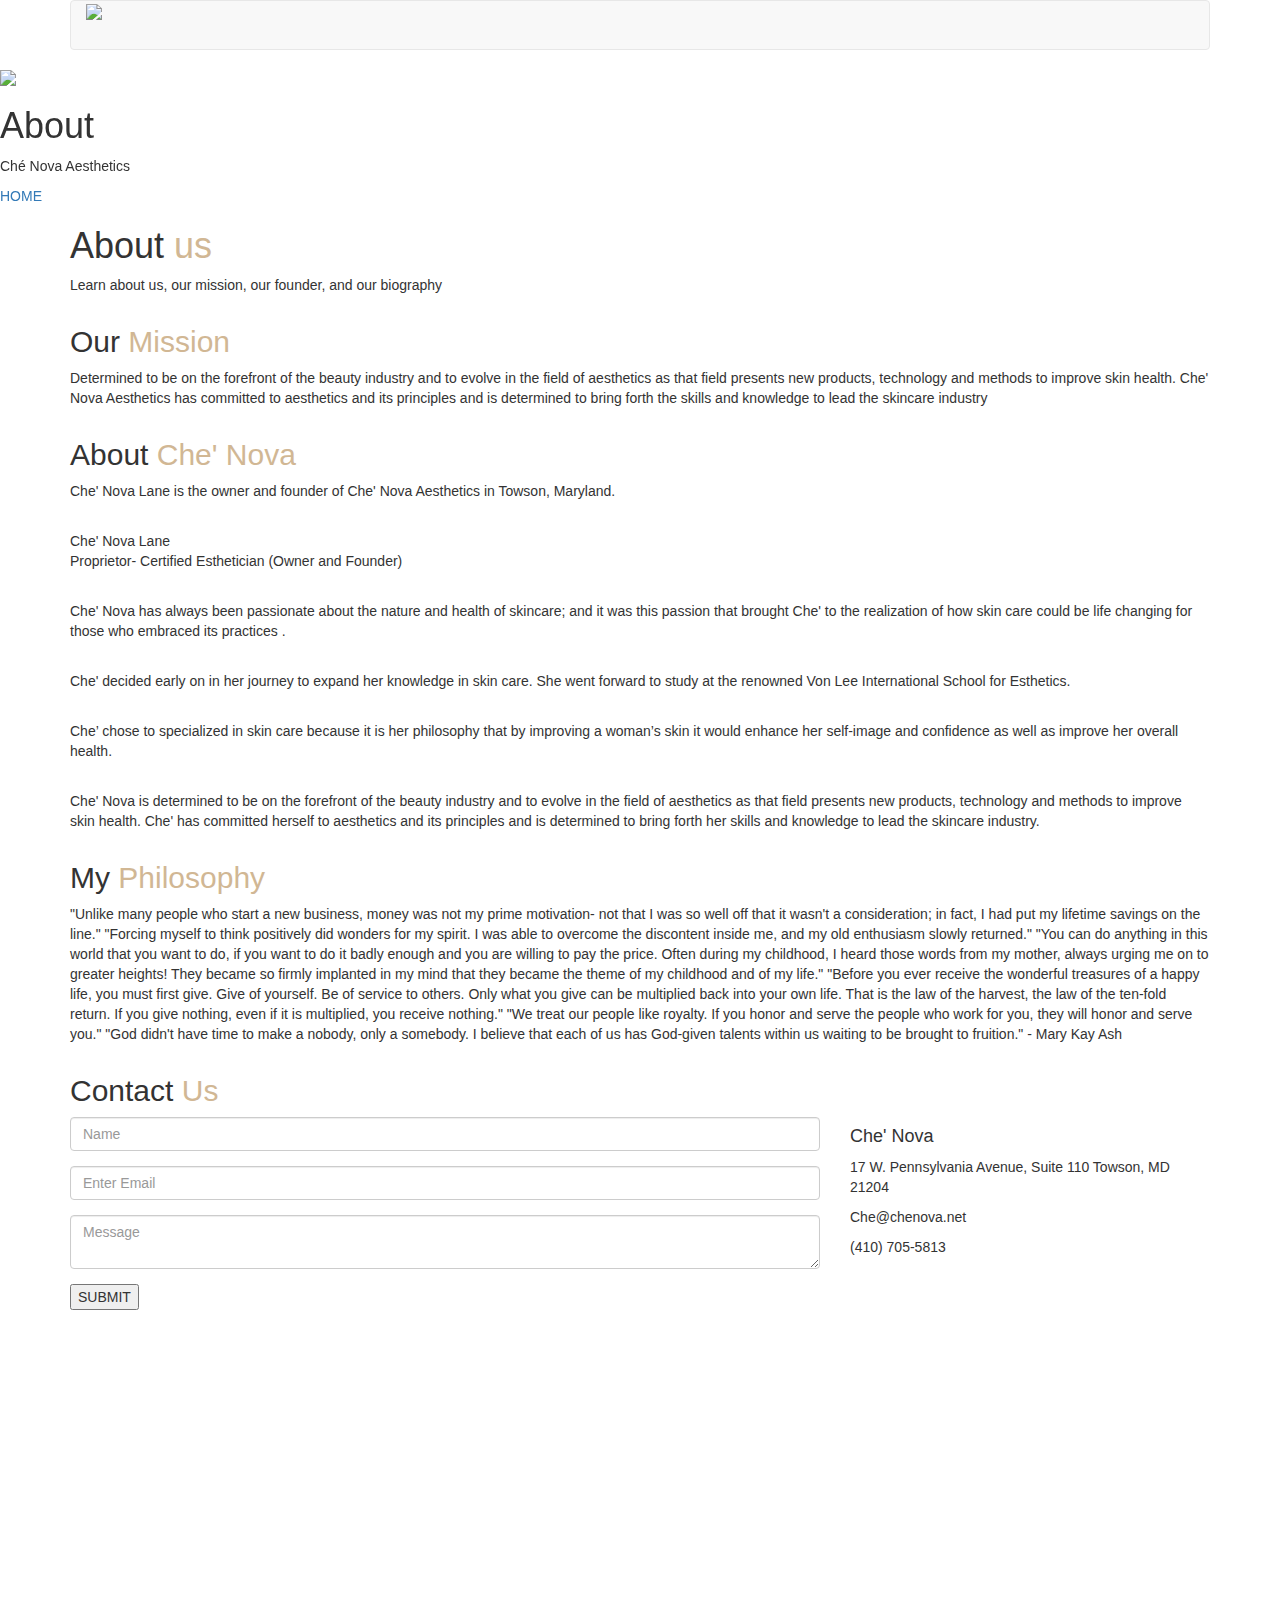
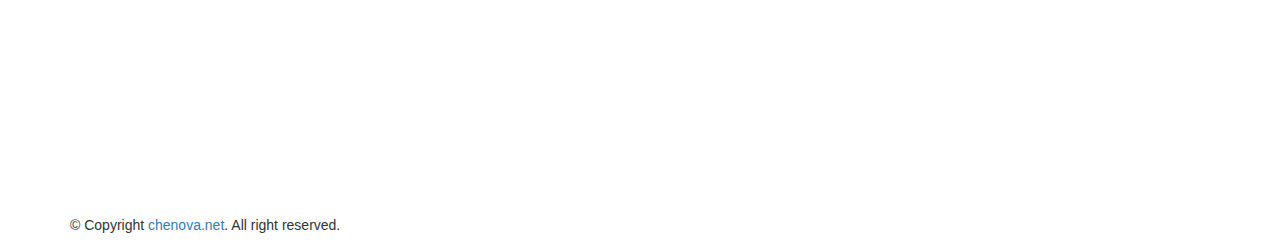
==== about.html @ 131f964d "Create about.html" ====
<!DOCTYPE html>
<html lang="en">

<head>
	<meta charset="utf-8">
	<meta http-equiv="X-UA-Compatible" content="IE=edge">
	<meta name="viewport" content="width=device-width, initial-scale=1">
	<!-- The above 3 meta tags *must* come first in the head; any other head content must come *after* these tags -->
	<title>Che'Nova | About</title>
	<!-- Favicon -->
	<link href="https://fonts.googleapis.com/css2?family=PT+Sans+Narrow&display=swap" rel="stylesheet">
	<link href="https://fonts.googleapis.com/css2?family=Roboto:ital,wght@0,100;0,300;0,400;0,500;0,700;0,900;1,100;1,300;1,400;1,500;1,700;1,900&display=swap" rel="stylesheet">
	<link rel="shortcut icon" type="image/icon" href="assets/imges/favicon.ico" />
	<link href="https://fonts.googleapis.com/icon?family=Material+Icons" rel="stylesheet">
	<!-- Font Awesome -->
	<link href="https://maxcdn.bootstrapcdn.com/font-awesome/4.6.3/css/font-awesome.min.css" rel="stylesheet">
	<!-- Line icon -->
	<link rel="stylesheet"
		href="https://cdnjs.cloudflare.com/ajax/libs/simple-line-icons/2.4.1/css/simple-line-icons.css">
	<!-- Bootstrap -->
	<link href="assets/css/bootstrap.min.css" rel="stylesheet">
	<!-- Slick slider -->
	<link href="assets/css/slick.css" rel="stylesheet">
	<!-- Gallery Lightbox -->
	<link href="assets/css/magnific-popup.css" rel="stylesheet">
	<!-- Theme color -->
	<link id="switcher" href="assets/css/theme-color/default-theme.css" rel="stylesheet">

	<!-- Main Style -->
	<link href="style.css" rel="stylesheet">

	<!-- Fonts -->

	<!-- Open Sans for body font -->
	<link href="https://fonts.googleapis.com/css?family=Open+Sans:300,400,400i,600,700,800" rel="stylesheet">
	<!-- Montserrat for Title -->
	<link href="https://fonts.googleapis.com/css?family=Montserrat" rel="stylesheet">



	<!-- HTML5 shim and Respond.js for IE8 support of HTML5 elements and media queries -->
	<!-- WARNING: Respond.js doesn't work if you view the page via file:// -->
	<!--[if lt IE 9]>
      <script src="https://oss.maxcdn.com/html5shiv/3.7.2/html5shiv.min.js"></script>
      <script src="https://oss.maxcdn.com/respond/1.4.2/respond.min.js"></script>
    <![endif]-->
</head>

<body>

	<!-- Start Header -->
	<header id="mu-header" class="" role="banner">
		<div class="container">
			<nav class="navbar navbar-default mu-navbar">
				<div class="container-fluid">
					<!-- Brand and toggle get grouped for better mobile display -->
					<div class="navbar-header">
						

						<!-- Text Logo -->
						<!--a class="navbar-brand" href="#">Che' Nova</a-->

						<!-- Image Logo -->
						<ahref="#"><img class=" myLogo" src="assets/images/logo1024.png" ></a>


					</div>

					<!-- Collect the nav links, forms, and other content for toggling -->
					
				</div><!-- /.container-fluid -->
			</nav>
		</div>
	</header>
	<!-- End Header -->

	<!-- Start Featured Slider -->

	<section id="mu-featured-slider">
		<div class="row">
			<div class="col-md-12">
				<div class="mu-featured-slide">

					<!-- Start Single slide -->
					<div class="mu-featured-slider-single">
						<img src="assets/images/skin1.jpg" width="100%">
						<div class="mu-featured-slider-content">
							<h1>About</h1>
							<p>Ché Nova Aesthetics</p>
							<a href="index.html" class="mu-primary-btn">HOME</a>
						</div>
					</div>
					<!-- End Single slide -->
					<!-- End Single slide -->

				</div>
			</div>
		</div>
	</section>

	<!-- Start Featured Slider -->

	<!-- Start main content -->

	<main role="main">

		<!-- Start About -->
		<section id="mu-about">
			<div class="container">
				<div class="row">
					<div class="col-md-12">
						<div class="mu-about-area">

							<div class="mu-about-header">
								<h1 class="mu-heading-title">About <span class="mybaby">us</span></h1>
								<span class="mu-header-dot"></span>
								<p>Learn about us, our mission, our founder, and our biography</p>
							</div>

							<!-- Start About Us Content -->
							<div class="mu-about-content">
								<div class="row">


								</div>
							</div>
							<!-- End About Us Content -->

						</div>
					</div>
				</div>
			</div>
		</section>
		<!-- End About -->

		<!-- Start Counter -->
		<section id="mu-counter" style=" background-image: url('assets/images/skin5.jpg');">
			<div id="mission" class="container">
				<div class="row">
					<div class="col-md-12">
						<div class="mu-counter-area">
							<h2 class="mu-heading-title">Our <span class="mybaby">Mission</span> </h2>
							<p style="text-align: left;" class="mission">Determined to be on the forefront of the beauty industry and to
								evolve in the field of aesthetics as that field presents new products,
								technology and methods to improve skin health. Che' Nova Aesthetics has committed to
								aesthetics and its principles and is determined to bring forth the skills and
								knowledge to lead the skincare industry</p>


							<div class="mu-counter-block">

							</div>


						</div>
					</div>
				</div>
			</div>
		</section>
		<!-- End Counter -->

		<!-- Start Service -->
		<section id="mu-service">
			<div class="container">
				<div class="row">
					<div class="col-md-12">
						<div class="mu-service-area">

							<div class="mu-service-header">
								<h2 class="mu-heading-title">About  <span class="mybaby"> Che' Nova</span></h2>
								<span class="mu-header-dot"></span>
								<p class="boldmeup vanish">Che' Nova Lane is the owner and founder of Che' Nova
									Aesthetics in Towson, Maryland.
									<br class="appear">
								</p>

								<div class="mycolumwrap">
									<div class="leftclum  my_colum">
										<img src="assets/images/chee.jpg" alt="" height="500px">
										<br>
										<p> <span class="boldmeup center ">Che' Nova Lane</span> <br> Proprietor-
											Certified Esthetician
											<span class="appear">(Owner and Founder)</span> </p>

									</div>

									<div class="rightclum  my_colum">
										<br class="appear">
										<p> Che' Nova has always been passionate about the nature and health of
											skincare;
											and it was this passion that brought Che' to the realization of how skin
											care
											could be life changing for those who embraced its practices . </p>
										<br>
										<p>Che' decided early on in her journey to expand her knowledge in skin care.
											She went forward to study at the renowned Von Lee International School for
											Esthetics. </p>
										<br>
										<p> Che’ chose to specialized in skin care because it is her philosophy that by
											improving a woman’s skin it would enhance her self-image and confidence as
											well as improve her overall health.</p>
										<br>
										<p class="vanish"> <span class="boldmeup">Che' Nova</span> is determined to be
											on the forefront of the beauty industry and to
											evolve in the field of aesthetics as that field presents new products,
											technology and methods to improve skin health. Che' has committed herself to
											aesthetics and its principles and is determined to bring forth her skills
											and
											knowledge to lead the skincare industry.</p>


									</div>





								</div>

								<div class="last">


								</div>
							</div>


						</div>
					</div>
					<!-- End Service Content -->

				</div>
			</div>
			</div>
			</div>
		</section>
		<!-- End Service -->





				<!-- Start Counter -->
				<section id="mu-counter">
					<div id="Philosophy" class="container">
						<div class="row">
							<div class="col-md-12">
								<div class="mu-counter-area">
									<h2 class="mu-heading-title">My <span class="mybaby">Philosophy</span> </h2>
									<p class="mission">"Unlike many people who start a new business, money was not my prime motivation- not that I was so well off that it wasn't a consideration; in fact, I had put my lifetime savings on the line." 

										"Forcing myself to think positively did wonders for my spirit. I was able to overcome the discontent inside me, and my old enthusiasm slowly returned." 
										
										"You can do anything in this world that you want to do, if you want to do it badly enough and you are willing to pay the price. Often during my childhood, I heard those words from my mother, always urging me on to greater heights! They became so firmly implanted in my mind that they became the theme of my childhood and of my life." 
										
										"Before you ever receive the wonderful treasures of a happy life, you must first give. Give of yourself. Be of service to others. Only what you give can be multiplied back into your own life. That is the law of the harvest, the law of the ten-fold return. If you give nothing, even if it is multiplied, you receive nothing." 
										
										"We treat our people like royalty. If you honor and serve the people who work for you, they will honor and serve you." 
										
										"God didn't have time to make a nobody, only a somebody. I believe that each of us has God-given talents within us waiting to be brought to fruition." 
										
															- Mary Kay Ash
										
										</p>
		
		
									<div class="mu-counter-block">
		
									</div>
		
		
								</div>
							</div>
						</div>
					</div>
				</section>
				<!-- End Counter -->



		


		<section id="mu-contact">
			<div class="container">
				<div class="row">
					<div class="col-md-12">
						<div class="mu-contact-area">

							<div class="mu-contact-header">
								<h2 class="mu-heading-title">Contact <span class="mybaby">Us</span></h2>
								<span class="mu-header-dot"></span>
								<!--p>Lorem Ipsum is simply dummy text of the printing and typesetting industry. Lorem Ipsum has been the industry's standard dummy text ever</p-->
							</div>

							<!-- Start Contact Content -->
							<div class="mu-contact-content">
								<div class="row">

									<div class="col-md-8">
										<div class="mu-contact-left">
											<div id="form-messages"></div>
											<form id="ajax-contact" method="post" action="mailer.php"
												class="mu-contact-form">
												<div class="form-group">
													<input type="text" class="form-control" placeholder="Name" id="name"
														name="name" required>
												</div>
												<div class="form-group">
													<input type="email" class="form-control" placeholder="Enter Email"
														id="email" name="email" required>
												</div>
												<div class="form-group">
													<textarea class="form-control" placeholder="Message" id="message"
														name="message" required></textarea>
												</div>
												<button type="submit"
													class="mu-send-msg-btn"><span>SUBMIT</span></button>
											</form>
										</div>
									</div>

									<div class="col-md-4">
										<div class="mu-contact-right">
											<h4>Che' Nova</h4>
											<!--p>Lorem ipsum dolor sit amet, consectetur adipisicing elit, sed do eiusmod
											tempor incididunt ut labore et dolore magna aliqua. Ut enim ad minim veniam.</p-->
											<address>
												<p><i class="icon-location-pin"></i>17 W. Pennsylvania Avenue, Suite 110 Towson, MD 21204</p>
												<p><i class="icon-envelope"></i>Che@chenova.net</p>
												<p><i class="icon-phone"></i>(410) 705-5813</p>
											</address>
											<div class="mu-social-media">
												<a href="https://www.facebook.com/chenovaaesthetics/"><i class="icon-social-facebook"></i></a>
													
													<a href="https://instagram.com/chenovaaesthetics"><i class="icon-social-instagram"></i></a>
													<!--a href="#"><i class="icon-social-linkedin"></i></a>
													<a href="#"><i class="icon-social-twitter"></i></a>
													<a href="#"><i class="icon-social-youtube"></i></a-->
											</div>
										</div>
									</div>

								</div>
							</div>
							<!-- End Contact Content -->

						</div>
					</div>
				</div>
			</div>
		</section>
		<!-- End Contact -->

		<!-- Start Google Map -->
		<section id="mu-google-map">
			<iframe
				src="https://www.google.com/maps/embed/v1/place?q=The+address+is+17+W.+Pennsylvania+Avenue,+Suite+110+Towson,+MD+21204&key=AIzaSyBFw0Qbyq9zTFTd-tUY6dZWTgaQzuU17R8"
				width="100%" height="500" frameborder="0" style="border:0" allowfullscreen></iframe>
		</section>
		<!-- End Google Map -->

	</main>

	<!-- End main content -->


	<!-- Start footer -->
	<footer id="mu-footer" role="contentinfo">
		<div class="container">
			<div class="mu-footer-area">
				<p>&copy; Copyright <a rel="nofollow" href="https://chenova.net/">chenova.net</a>. All right reserved.
				</p>
			</div>
		</div>

	</footer>
	<!-- End footer -->



	<!-- jQuery library -->
	<script src="https://ajax.googleapis.com/ajax/libs/jquery/1.11.3/jquery.min.js"></script>
	<!-- Include all compiled plugins (below), or include individual files as needed -->
	<!-- Bootstrap -->
	<script src="assets/js/bootstrap.min.js"></script>
	<!-- Slick slider -->
	<script type="text/javascript" src="assets/js/slick.min.js"></script>
	<!-- Counter js -->
	<script type="text/javascript" src="assets/js/counter.js"></script>
	<!-- Filterable Gallery js -->
	<script type="text/javascript" src="assets/js/jquery.filterizr.min.js"></script>
	<!-- Gallery Lightbox -->
	<script type="text/javascript" src="assets/js/jquery.magnific-popup.min.js"></script>
	<!-- Ajax contact form  -->
	<script type="text/javascript" src="assets/js/app.js"></script>


	<!-- Custom js -->
	<script type="text/javascript" src="assets/js/custom.js"></script>


</body>

</html>


<div class="mapouter">
	<div class="gmap_canvas"><iframe width="600" height="500" id="gmap_canvas"
			src="https://maps.google.com/maps?q=1322%20Goucher%20Boulevard%20%20Towson%20%2C%20MD%2021286&t=&z=13&ie=UTF8&iwloc=&output=embed"
---- assets/css/theme-color/default-theme.css ----
/*=======================================
Template Design By MarkUps	
Author URI : http://www.markups.io/
========================================*/

.mu-featured-slider-single::before,
#mu-counter:before,
.mu-filter-item-content,

.mu-simplefilter li.active,
.mu-team-content-single:hover {
	background: #d1b794;  /* fallback for old browsers */
	background: -webkit-linear-gradient(to right, #dd0000, #d1b794);  /* Chrome 10-25, Safari 5.1-6 */
	background: linear-gradient(to right, #d1b794, #d1b794); /* W3C, IE 10+/ Edge, Firefox 16+, Chrome 26+, Opera 12+, Safari 7+ */
}
/*
#b8e6c1
*/

.mu-heading-title>span,
.mu-simplefilter li:hover,
.mu-service-icon-box,
.mu-team-social-info a:hover,
.mu-team-social-info a:focus,
.mu-testimonial-slide .slick-dots li button::before,
.mu-testimonial-slide .slick-dots li.slick-active button::before,
.mu-footer-area a:hover,
.mu-footer-area a:focus {
	color: #d1b794;
}

.mu-send-msg-btn:hover,
.mu-send-msg-btn:focus,
.mu-about-icon-box,
.mu-social-media a:hover,
.mu-social-media a:focus {
	
	color: #d1b794;
}

.mu-testimonial-slide .slick-dots li button:hover,
.mu-testimonial-slide .slick-dots li button:focus,
.mu-testimonial-slide .slick-dots li.slick-active button {
	background-color: #d1b794;
}

.mu-contact-form .form-control:focus {
	border: 1px solid #d1b794;    
}
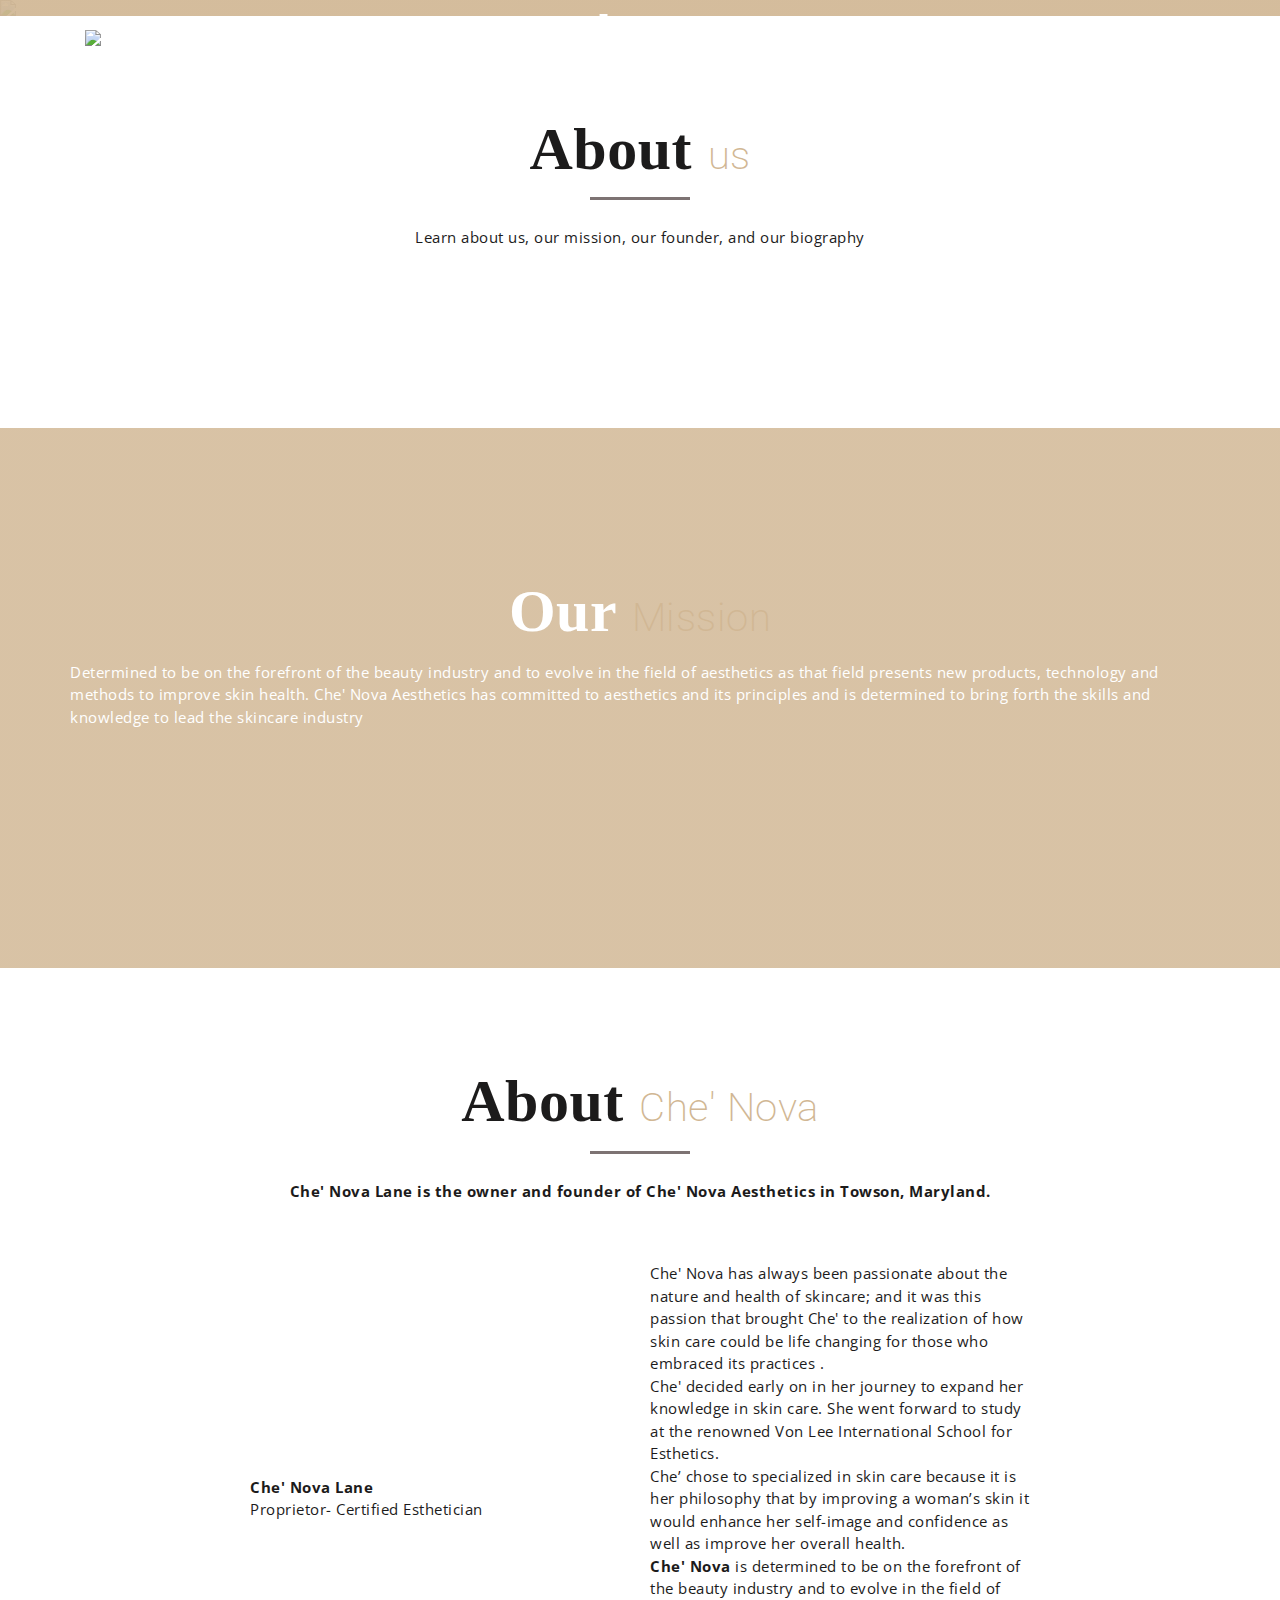
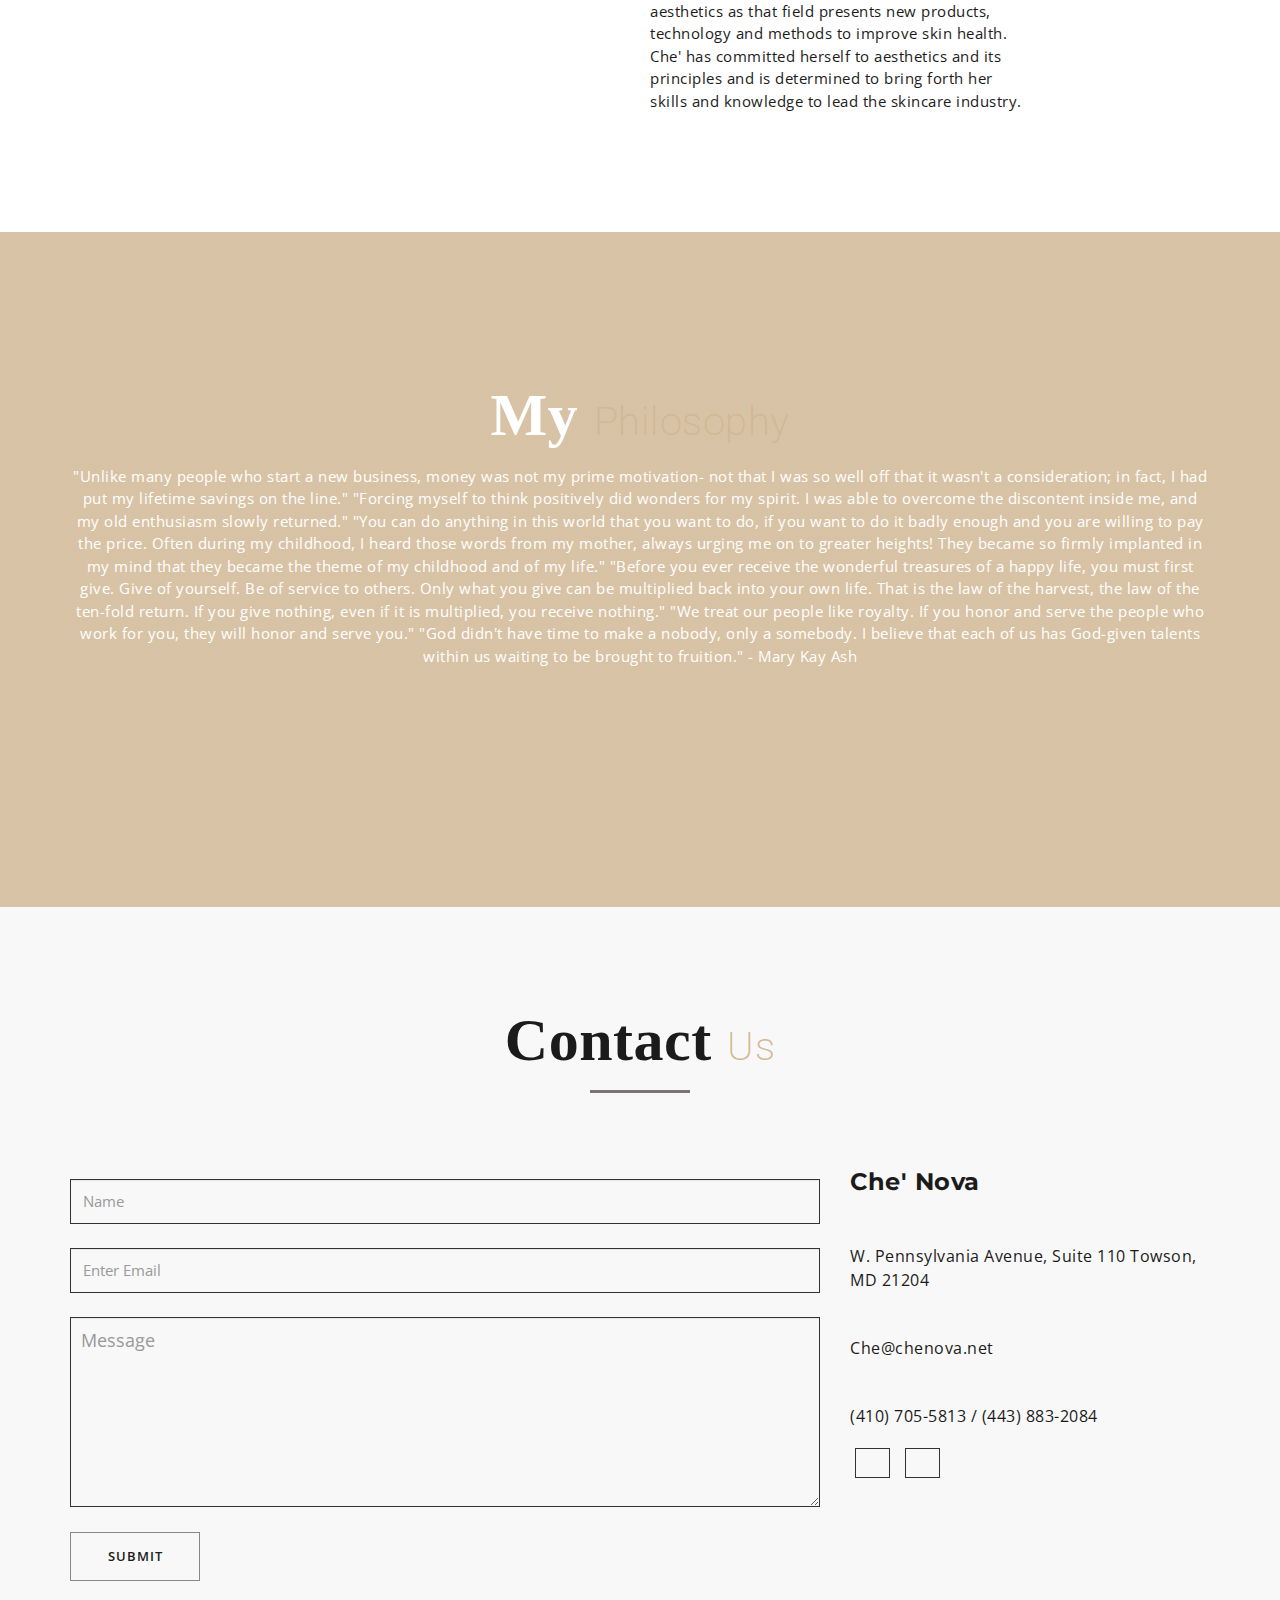
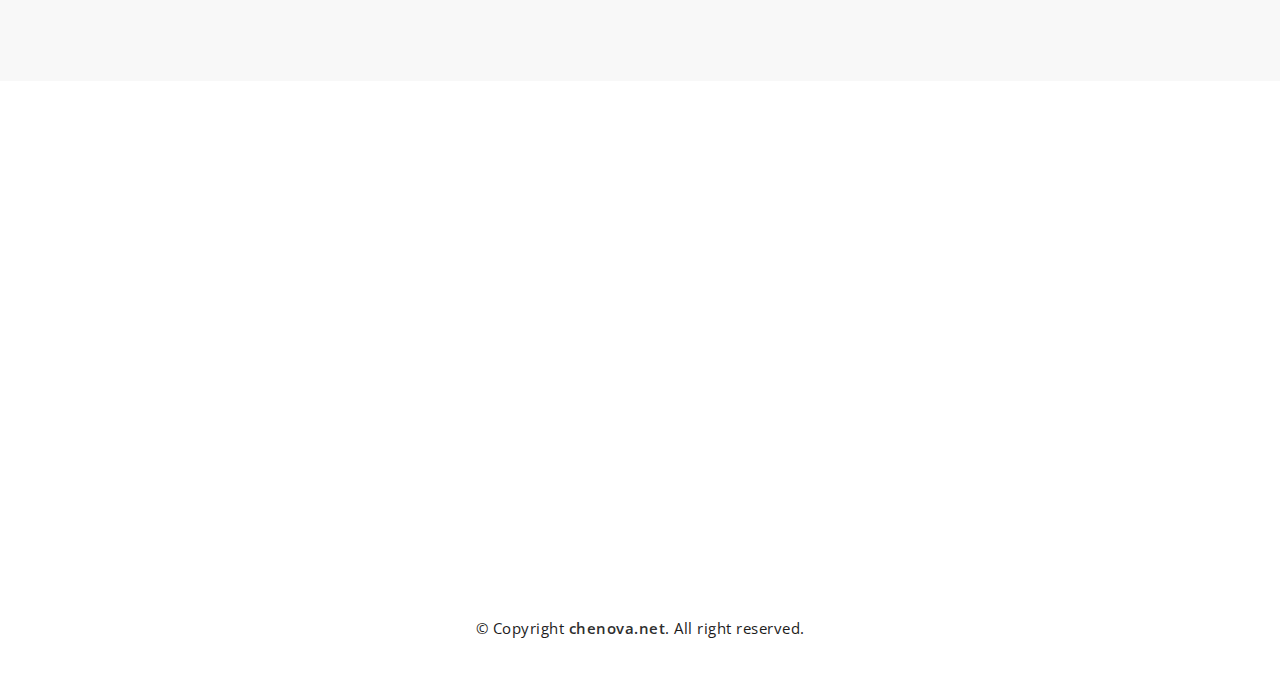
==== commit 818a3918: "Update about.html" ====
--- a/about.html
+++ b/about.html
@@ -1,409 +1,413 @@
-<!DOCTYPE html>
-<html lang="en">
-
-<head>
-	<meta charset="utf-8">
-	<meta http-equiv="X-UA-Compatible" content="IE=edge">
-	<meta name="viewport" content="width=device-width, initial-scale=1">
-	<!-- The above 3 meta tags *must* come first in the head; any other head content must come *after* these tags -->
-	<title>Che'Nova | About</title>
-	<!-- Favicon -->
-	<link href="https://fonts.googleapis.com/css2?family=PT+Sans+Narrow&display=swap" rel="stylesheet">
-	<link href="https://fonts.googleapis.com/css2?family=Roboto:ital,wght@0,100;0,300;0,400;0,500;0,700;0,900;1,100;1,300;1,400;1,500;1,700;1,900&display=swap" rel="stylesheet">
-	<link rel="shortcut icon" type="image/icon" href="assets/imges/favicon.ico" />
-	<link href="https://fonts.googleapis.com/icon?family=Material+Icons" rel="stylesheet">
-	<!-- Font Awesome -->
-	<link href="https://maxcdn.bootstrapcdn.com/font-awesome/4.6.3/css/font-awesome.min.css" rel="stylesheet">
-	<!-- Line icon -->
-	<link rel="stylesheet"
-		href="https://cdnjs.cloudflare.com/ajax/libs/simple-line-icons/2.4.1/css/simple-line-icons.css">
-	<!-- Bootstrap -->
-	<link href="assets/css/bootstrap.min.css" rel="stylesheet">
-	<!-- Slick slider -->
-	<link href="assets/css/slick.css" rel="stylesheet">
-	<!-- Gallery Lightbox -->
-	<link href="assets/css/magnific-popup.css" rel="stylesheet">
-	<!-- Theme color -->
-	<link id="switcher" href="assets/css/theme-color/default-theme.css" rel="stylesheet">
-
-	<!-- Main Style -->
-	<link href="style.css" rel="stylesheet">
-
-	<!-- Fonts -->
-
-	<!-- Open Sans for body font -->
-	<link href="https://fonts.googleapis.com/css?family=Open+Sans:300,400,400i,600,700,800" rel="stylesheet">
-	<!-- Montserrat for Title -->
-	<link href="https://fonts.googleapis.com/css?family=Montserrat" rel="stylesheet">
-
-
-
-	<!-- HTML5 shim and Respond.js for IE8 support of HTML5 elements and media queries -->
-	<!-- WARNING: Respond.js doesn't work if you view the page via file:// -->
-	<!--[if lt IE 9]>
-      <script src="https://oss.maxcdn.com/html5shiv/3.7.2/html5shiv.min.js"></script>
-      <script src="https://oss.maxcdn.com/respond/1.4.2/respond.min.js"></script>
-    <![endif]-->
-</head>
-
-<body>
-
-	<!-- Start Header -->
-	<header id="mu-header" class="" role="banner">
-		<div class="container">
-			<nav class="navbar navbar-default mu-navbar">
-				<div class="container-fluid">
-					<!-- Brand and toggle get grouped for better mobile display -->
-					<div class="navbar-header">
-						
-
-						<!-- Text Logo -->
-						<!--a class="navbar-brand" href="#">Che' Nova</a-->
-
-						<!-- Image Logo -->
-						<ahref="#"><img class=" myLogo" src="assets/images/logo1024.png" ></a>
-
-
-					</div>
-
-					<!-- Collect the nav links, forms, and other content for toggling -->
-					
-				</div><!-- /.container-fluid -->
-			</nav>
-		</div>
-	</header>
-	<!-- End Header -->
-
-	<!-- Start Featured Slider -->
-
-	<section id="mu-featured-slider">
-		<div class="row">
-			<div class="col-md-12">
-				<div class="mu-featured-slide">
-
-					<!-- Start Single slide -->
-					<div class="mu-featured-slider-single">
-						<img src="assets/images/skin1.jpg" width="100%">
-						<div class="mu-featured-slider-content">
-							<h1>About</h1>
-							<p>Ché Nova Aesthetics</p>
-							<a href="index.html" class="mu-primary-btn">HOME</a>
-						</div>
-					</div>
-					<!-- End Single slide -->
-					<!-- End Single slide -->
-
-				</div>
-			</div>
-		</div>
-	</section>
-
-	<!-- Start Featured Slider -->
-
-	<!-- Start main content -->
-
-	<main role="main">
-
-		<!-- Start About -->
-		<section id="mu-about">
-			<div class="container">
-				<div class="row">
-					<div class="col-md-12">
-						<div class="mu-about-area">
-
-							<div class="mu-about-header">
-								<h1 class="mu-heading-title">About <span class="mybaby">us</span></h1>
-								<span class="mu-header-dot"></span>
-								<p>Learn about us, our mission, our founder, and our biography</p>
-							</div>
-
-							<!-- Start About Us Content -->
-							<div class="mu-about-content">
-								<div class="row">
-
-
-								</div>
-							</div>
-							<!-- End About Us Content -->
-
-						</div>
-					</div>
-				</div>
-			</div>
-		</section>
-		<!-- End About -->
-
-		<!-- Start Counter -->
-		<section id="mu-counter" style=" background-image: url('assets/images/skin5.jpg');">
-			<div id="mission" class="container">
-				<div class="row">
-					<div class="col-md-12">
-						<div class="mu-counter-area">
-							<h2 class="mu-heading-title">Our <span class="mybaby">Mission</span> </h2>
-							<p style="text-align: left;" class="mission">Determined to be on the forefront of the beauty industry and to
-								evolve in the field of aesthetics as that field presents new products,
-								technology and methods to improve skin health. Che' Nova Aesthetics has committed to
-								aesthetics and its principles and is determined to bring forth the skills and
-								knowledge to lead the skincare industry</p>
-
-
-							<div class="mu-counter-block">
-
-							</div>
-
-
-						</div>
-					</div>
-				</div>
-			</div>
-		</section>
-		<!-- End Counter -->
-
-		<!-- Start Service -->
-		<section id="mu-service">
-			<div class="container">
-				<div class="row">
-					<div class="col-md-12">
-						<div class="mu-service-area">
-
-							<div class="mu-service-header">
-								<h2 class="mu-heading-title">About  <span class="mybaby"> Che' Nova</span></h2>
-								<span class="mu-header-dot"></span>
-								<p class="boldmeup vanish">Che' Nova Lane is the owner and founder of Che' Nova
-									Aesthetics in Towson, Maryland.
-									<br class="appear">
-								</p>
-
-								<div class="mycolumwrap">
-									<div class="leftclum  my_colum">
-										<img src="assets/images/chee.jpg" alt="" height="500px">
-										<br>
-										<p> <span class="boldmeup center ">Che' Nova Lane</span> <br> Proprietor-
-											Certified Esthetician
-											<span class="appear">(Owner and Founder)</span> </p>
-
-									</div>
-
-									<div class="rightclum  my_colum">
-										<br class="appear">
-										<p> Che' Nova has always been passionate about the nature and health of
-											skincare;
-											and it was this passion that brought Che' to the realization of how skin
-											care
-											could be life changing for those who embraced its practices . </p>
-										<br>
-										<p>Che' decided early on in her journey to expand her knowledge in skin care.
-											She went forward to study at the renowned Von Lee International School for
-											Esthetics. </p>
-										<br>
-										<p> Che’ chose to specialized in skin care because it is her philosophy that by
-											improving a woman’s skin it would enhance her self-image and confidence as
-											well as improve her overall health.</p>
-										<br>
-										<p class="vanish"> <span class="boldmeup">Che' Nova</span> is determined to be
-											on the forefront of the beauty industry and to
-											evolve in the field of aesthetics as that field presents new products,
-											technology and methods to improve skin health. Che' has committed herself to
-											aesthetics and its principles and is determined to bring forth her skills
-											and
-											knowledge to lead the skincare industry.</p>
-
-
-									</div>
-
-
-
-
-
-								</div>
-
-								<div class="last">
-
-
-								</div>
-							</div>
-
-
-						</div>
-					</div>
-					<!-- End Service Content -->
-
-				</div>
-			</div>
-			</div>
-			</div>
-		</section>
-		<!-- End Service -->
-
-
-
-
-
-				<!-- Start Counter -->
-				<section id="mu-counter">
-					<div id="Philosophy" class="container">
-						<div class="row">
-							<div class="col-md-12">
-								<div class="mu-counter-area">
-									<h2 class="mu-heading-title">My <span class="mybaby">Philosophy</span> </h2>
-									<p class="mission">"Unlike many people who start a new business, money was not my prime motivation- not that I was so well off that it wasn't a consideration; in fact, I had put my lifetime savings on the line." 
-
-										"Forcing myself to think positively did wonders for my spirit. I was able to overcome the discontent inside me, and my old enthusiasm slowly returned." 
-										
-										"You can do anything in this world that you want to do, if you want to do it badly enough and you are willing to pay the price. Often during my childhood, I heard those words from my mother, always urging me on to greater heights! They became so firmly implanted in my mind that they became the theme of my childhood and of my life." 
-										
-										"Before you ever receive the wonderful treasures of a happy life, you must first give. Give of yourself. Be of service to others. Only what you give can be multiplied back into your own life. That is the law of the harvest, the law of the ten-fold return. If you give nothing, even if it is multiplied, you receive nothing." 
-										
-										"We treat our people like royalty. If you honor and serve the people who work for you, they will honor and serve you." 
-										
-										"God didn't have time to make a nobody, only a somebody. I believe that each of us has God-given talents within us waiting to be brought to fruition." 
-										
-															- Mary Kay Ash
-										
-										</p>
-		
-		
-									<div class="mu-counter-block">
-		
-									</div>
-		
-		
-								</div>
-							</div>
-						</div>
-					</div>
-				</section>
-				<!-- End Counter -->
-
-
-
-		
-
-
-		<section id="mu-contact">
-			<div class="container">
-				<div class="row">
-					<div class="col-md-12">
-						<div class="mu-contact-area">
-
-							<div class="mu-contact-header">
-								<h2 class="mu-heading-title">Contact <span class="mybaby">Us</span></h2>
-								<span class="mu-header-dot"></span>
-								<!--p>Lorem Ipsum is simply dummy text of the printing and typesetting industry. Lorem Ipsum has been the industry's standard dummy text ever</p-->
-							</div>
-
-							<!-- Start Contact Content -->
-							<div class="mu-contact-content">
-								<div class="row">
-
-									<div class="col-md-8">
-										<div class="mu-contact-left">
-											<div id="form-messages"></div>
-											<form id="ajax-contact" method="post" action="mailer.php"
-												class="mu-contact-form">
-												<div class="form-group">
-													<input type="text" class="form-control" placeholder="Name" id="name"
-														name="name" required>
-												</div>
-												<div class="form-group">
-													<input type="email" class="form-control" placeholder="Enter Email"
-														id="email" name="email" required>
-												</div>
-												<div class="form-group">
-													<textarea class="form-control" placeholder="Message" id="message"
-														name="message" required></textarea>
-												</div>
-												<button type="submit"
-													class="mu-send-msg-btn"><span>SUBMIT</span></button>
-											</form>
-										</div>
-									</div>
-
-									<div class="col-md-4">
-										<div class="mu-contact-right">
-											<h4>Che' Nova</h4>
-											<!--p>Lorem ipsum dolor sit amet, consectetur adipisicing elit, sed do eiusmod
-											tempor incididunt ut labore et dolore magna aliqua. Ut enim ad minim veniam.</p-->
-											<address>
-												<p><i class="icon-location-pin"></i>17 W. Pennsylvania Avenue, Suite 110 Towson, MD 21204</p>
-												<p><i class="icon-envelope"></i>Che@chenova.net</p>
-												<p><i class="icon-phone"></i>(410) 705-5813</p>
-											</address>
-											<div class="mu-social-media">
-												<a href="https://www.facebook.com/chenovaaesthetics/"><i class="icon-social-facebook"></i></a>
-													
-													<a href="https://instagram.com/chenovaaesthetics"><i class="icon-social-instagram"></i></a>
-													<!--a href="#"><i class="icon-social-linkedin"></i></a>
-													<a href="#"><i class="icon-social-twitter"></i></a>
-													<a href="#"><i class="icon-social-youtube"></i></a-->
-											</div>
-										</div>
-									</div>
-
-								</div>
-							</div>
-							<!-- End Contact Content -->
-
-						</div>
-					</div>
-				</div>
-			</div>
-		</section>
-		<!-- End Contact -->
-
-		<!-- Start Google Map -->
-		<section id="mu-google-map">
-			<iframe
-				src="https://www.google.com/maps/embed/v1/place?q=The+address+is+17+W.+Pennsylvania+Avenue,+Suite+110+Towson,+MD+21204&key=AIzaSyBFw0Qbyq9zTFTd-tUY6dZWTgaQzuU17R8"
-				width="100%" height="500" frameborder="0" style="border:0" allowfullscreen></iframe>
-		</section>
-		<!-- End Google Map -->
-
-	</main>
-
-	<!-- End main content -->
-
-
-	<!-- Start footer -->
-	<footer id="mu-footer" role="contentinfo">
-		<div class="container">
-			<div class="mu-footer-area">
-				<p>&copy; Copyright <a rel="nofollow" href="https://chenova.net/">chenova.net</a>. All right reserved.
-				</p>
-			</div>
-		</div>
-
-	</footer>
-	<!-- End footer -->
-
-
-
-	<!-- jQuery library -->
-	<script src="https://ajax.googleapis.com/ajax/libs/jquery/1.11.3/jquery.min.js"></script>
-	<!-- Include all compiled plugins (below), or include individual files as needed -->
-	<!-- Bootstrap -->
-	<script src="assets/js/bootstrap.min.js"></script>
-	<!-- Slick slider -->
-	<script type="text/javascript" src="assets/js/slick.min.js"></script>
-	<!-- Counter js -->
-	<script type="text/javascript" src="assets/js/counter.js"></script>
-	<!-- Filterable Gallery js -->
-	<script type="text/javascript" src="assets/js/jquery.filterizr.min.js"></script>
-	<!-- Gallery Lightbox -->
-	<script type="text/javascript" src="assets/js/jquery.magnific-popup.min.js"></script>
-	<!-- Ajax contact form  -->
-	<script type="text/javascript" src="assets/js/app.js"></script>
-
-
-	<!-- Custom js -->
-	<script type="text/javascript" src="assets/js/custom.js"></script>
-
-
-</body>
-
-</html>
-
-
-<div class="mapouter">
-	<div class="gmap_canvas"><iframe width="600" height="500" id="gmap_canvas"
+<!DOCTYPE html>
+<html lang="en">
+
+<head>
+	<meta charset="utf-8">
+	<meta http-equiv="X-UA-Compatible" content="IE=edge">
+	<meta name="viewport" content="width=device-width, initial-scale=1">
+	<!-- The above 3 meta tags *must* come first in the head; any other head content must come *after* these tags -->
+	<title>Che'Nova | About</title>
+	<!-- Favicon -->
+	<link href="https://fonts.googleapis.com/css2?family=PT+Sans+Narrow&display=swap" rel="stylesheet">
+	<link href="https://fonts.googleapis.com/css2?family=Roboto:ital,wght@0,100;0,300;0,400;0,500;0,700;0,900;1,100;1,300;1,400;1,500;1,700;1,900&display=swap" rel="stylesheet">
+	<link rel="shortcut icon" type="image/icon" href="assets/imges/favicon.ico" />
+	<link href="https://fonts.googleapis.com/icon?family=Material+Icons" rel="stylesheet">
+	<!-- Font Awesome -->
+	<link href="https://maxcdn.bootstrapcdn.com/font-awesome/4.6.3/css/font-awesome.min.css" rel="stylesheet">
+	<!-- Line icon -->
+	<link rel="stylesheet"
+		href="https://cdnjs.cloudflare.com/ajax/libs/simple-line-icons/2.4.1/css/simple-line-icons.css">
+	<!-- Bootstrap -->
+	<link href="assets/css/bootstrap.min.css" rel="stylesheet">
+	<!-- Slick slider -->
+	<link href="assets/css/slick.css" rel="stylesheet">
+	<!-- Gallery Lightbox -->
+	<link href="assets/css/magnific-popup.css" rel="stylesheet">
+	<!-- Theme color -->
+	<link id="switcher" href="assets/css/theme-color/default-theme.css" rel="stylesheet">
+
+	<!-- Main Style -->
+	<link href="style.css" rel="stylesheet">
+
+	<!-- Fonts -->
+
+	<!-- Open Sans for body font -->
+	<link href="https://fonts.googleapis.com/css?family=Open+Sans:300,400,400i,600,700,800" rel="stylesheet">
+	<!-- Montserrat for Title -->
+	<link href="https://fonts.googleapis.com/css?family=Montserrat" rel="stylesheet">
+
+
+
+	<!-- HTML5 shim and Respond.js for IE8 support of HTML5 elements and media queries -->
+	<!-- WARNING: Respond.js doesn't work if you view the page via file:// -->
+	<!--[if lt IE 9]>
+      <script src="https://oss.maxcdn.com/html5shiv/3.7.2/html5shiv.min.js"></script>
+      <script src="https://oss.maxcdn.com/respond/1.4.2/respond.min.js"></script>
+    <![endif]-->
+</head>
+
+<body>
+
+	<!-- Start Header -->
+	<header id="mu-header" class="" role="banner">
+		<div class="container">
+			<nav class="navbar navbar-default mu-navbar">
+				<div class="container-fluid">
+					<!-- Brand and toggle get grouped for better mobile display -->
+					<div class="navbar-header">
+						
+
+						<!-- Text Logo -->
+						<!--a class="navbar-brand" href="#">Che' Nova</a-->
+
+						<!-- Image Logo -->
+						<ahref="#"><img class=" myLogo" src="assets/images/logo1024.png" ></a>
+
+
+					</div>
+
+					<!-- Collect the nav links, forms, and other content for toggling -->
+					
+				</div><!-- /.container-fluid -->
+			</nav>
+		</div>
+	</header>
+	<!-- End Header -->
+
+	<!-- Start Featured Slider -->
+
+	<section id="mu-featured-slider">
+		<div class="row">
+			<div class="col-md-12">
+				<div class="mu-featured-slide">
+
+					<!-- Start Single slide -->
+					<div class="mu-featured-slider-single">
+						<img src="assets/images/skin11.jpg" width="100%">
+						<div class="mu-featured-slider-content">
+							<h1>About</h1>
+							<p>Che` Nova Aesthetics</p>
+							<a href="index.html" class="mu-primary-btn">HOME</a>
+						</div>
+					</div>
+					<!-- End Single slide -->
+					<!-- End Single slide -->
+
+				</div>
+			</div>
+		</div>
+	</section>
+
+	<!-- Start Featured Slider -->
+
+	<!-- Start main content -->
+
+	<main role="main">
+
+		<!-- Start About -->
+		<section id="mu-about">
+			<div class="container">
+				<div class="row">
+					<div class="col-md-12">
+						<div class="mu-about-area">
+
+							<div class="mu-about-header">
+								<h1 class="mu-heading-title">About <span class="mybaby">us</span></h1>
+								<span class="mu-header-dot"></span>
+								<p id="aboutAboutBody"> Learn about us, our mission, our founder, and our biography</p>
+							</div>
+
+							<!-- Start About Us Content -->
+							<div class="mu-about-content">
+								<div class="row">
+
+
+								</div>
+							</div>
+							<!-- End About Us Content -->
+
+						</div>
+					</div>
+				</div>
+			</div>
+		</section>
+		<!-- End About -->
+
+		<!-- Start Counter -->
+		<section id="mu-counter" style=" background-image: url('assets/images/skin5.jpg');">
+			<div id="mission" class="container">
+				<div class="row">
+					<div class="col-md-12">
+						<div class="mu-counter-area">
+							<h2 class="mu-heading-title">Our <span class="mybaby">Mission</span> </h2>
+							<p style="text-align: left;" class="mission" id="aboutMission">Determined to be on the forefront of the beauty industry and to
+								evolve in the field of aesthetics as that field presents new products,
+								technology and methods to improve skin health. Che' Nova Aesthetics has committed to
+								aesthetics and its principles and is determined to bring forth the skills and
+								knowledge to lead the skincare industry</p>
+
+
+							<div class="mu-counter-block">
+
+							</div>
+
+
+						</div>
+					</div>
+				</div>
+			</div>
+		</section>
+		<!-- End Counter -->
+
+		<!-- Start Service -->
+		<section id="mu-service">
+			<div class="container">
+				<div class="row">
+					<div class="col-md-12">
+						<div class="mu-service-area">
+
+							<div class="mu-service-header">
+								<h2 class="mu-heading-title">About  <span class="mybaby"> Che' Nova</span></h2>
+								<span class="mu-header-dot"></span>
+								<p class="boldmeup vanish" id="aboutCheSub">Che' Nova Lane is the owner and founder of Che' Nova
+									Aesthetics in Towson, Maryland.
+									<br class="appear">
+								</p>
+
+								<div class="mycolumwrap">
+									<div class="leftclum  my_colum">
+										<img src="assets/images/chee.jpg" alt="" height="500px">
+										<br>
+										<p> <span class="boldmeup center ">Che' Nova Lane</span> <br> Proprietor-
+											Certified Esthetician
+											<span class="appear">(Owner and Founder)</span> </p>
+
+									</div>
+
+									<div class="rightclum  my_colum">
+										<br class="appear">
+										<p id="aboutCheBody"> Che' Nova has always been passionate about the nature and health of
+											skincare;
+											and it was this passion that brought Che' to the realization of how skin
+											care
+											could be life changing for those who embraced its practices . 
+										<br>
+										Che' decided early on in her journey to expand her knowledge in skin care.
+											She went forward to study at the renowned Von Lee International School for
+											Esthetics. 
+										<br>
+										Che’ chose to specialized in skin care because it is her philosophy that by
+											improving a woman’s skin it would enhance her self-image and confidence as
+											well as improve her overall health.
+										<br>
+										<span class="vanish"> <span class="boldmeup">Che' Nova</span> is determined to be
+											on the forefront of the beauty industry and to
+											evolve in the field of aesthetics as that field presents new products,
+											technology and methods to improve skin health. Che' has committed herself to
+											aesthetics and its principles and is determined to bring forth her skills
+											and
+											knowledge to lead the skincare industry.</span>
+                                        </p>
+
+
+									</div>
+
+
+
+
+
+								</div>
+
+								<div class="last">
+
+
+								</div>
+							</div>
+
+
+						</div>
+					</div>
+					<!-- End Service Content -->
+
+				</div>
+			</div>
+			</div>
+			</div>
+		</section>
+		<!-- End Service -->
+
+
+
+
+
+				<!-- Start Counter -->
+				<section id="mu-counter">
+					<div id="Philosophy" class="container">
+						<div class="row">
+							<div class="col-md-12">
+								<div class="mu-counter-area">
+									<h2 class="mu-heading-title">My <span class="mybaby">Philosophy</span> </h2>
+									<p class="mission" id="aboutPhilosophy">"Unlike many people who start a new business, money was not my prime motivation- not that I was so well off that it wasn't a consideration; in fact, I had put my lifetime savings on the line." 
+
+										"Forcing myself to think positively did wonders for my spirit. I was able to overcome the discontent inside me, and my old enthusiasm slowly returned." 
+										
+										"You can do anything in this world that you want to do, if you want to do it badly enough and you are willing to pay the price. Often during my childhood, I heard those words from my mother, always urging me on to greater heights! They became so firmly implanted in my mind that they became the theme of my childhood and of my life." 
+										
+										"Before you ever receive the wonderful treasures of a happy life, you must first give. Give of yourself. Be of service to others. Only what you give can be multiplied back into your own life. That is the law of the harvest, the law of the ten-fold return. If you give nothing, even if it is multiplied, you receive nothing." 
+										
+										"We treat our people like royalty. If you honor and serve the people who work for you, they will honor and serve you." 
+										
+										"God didn't have time to make a nobody, only a somebody. I believe that each of us has God-given talents within us waiting to be brought to fruition." 
+										
+															- Mary Kay Ash
+										
+										</p>
+		
+		
+									<div class="mu-counter-block">
+		
+									</div>
+		
+		
+								</div>
+							</div>
+						</div>
+					</div>
+				</section>
+				<!-- End Counter -->
+
+
+
+		
+
+
+		<section id="mu-contact">
+			<div class="container">
+				<div class="row">
+					<div class="col-md-12">
+						<div class="mu-contact-area">
+
+							<div class="mu-contact-header">
+								<h2 class="mu-heading-title">Contact <span class="mybaby">Us</span></h2>
+								<span class="mu-header-dot"></span>
+								<!--p>Lorem Ipsum is simply dummy text of the printing and typesetting industry. Lorem Ipsum has been the industry's standard dummy text ever</p-->
+							</div>
+
+							<!-- Start Contact Content -->
+							<div class="mu-contact-content">
+								<div class="row">
+
+									<div class="col-md-8">
+										<div class="mu-contact-left">
+											<div id="form-messages"></div>
+											<form id="ajax-contact" method="post" action="mailer.php"
+												class="mu-contact-form">
+												<div class="form-group">
+													<input type="text" class="form-control" placeholder="Name" id="name"
+														name="name" required>
+												</div>
+												<div class="form-group">
+													<input type="email" class="form-control" placeholder="Enter Email"
+														id="email" name="email" required>
+												</div>
+												<div class="form-group">
+													<textarea class="form-control" placeholder="Message" id="message"
+														name="message" required></textarea>
+												</div>
+												<button type="submit"
+													class="mu-send-msg-btn"><span>SUBMIT</span></button>
+											</form>
+										</div>
+									</div>
+
+                                    <div class="col-md-4">
+                                        <div class="mu-contact-right">
+                                            <h4 id="contactname">Che' Nova</h4>
+                                            <!--p>Lorem ipsum dolor sit amet, consectetur adipisicing elit, sed do eiusmod
+                                        tempor incididunt ut labore et dolore magna aliqua. Ut enim ad minim veniam.</p-->
+                                            <address>
+                                                <p><i class="icon-location-pin"></i><p id="contactaddress"> W. Pennsylvania Avenue, Suite
+                                                    110 Towson, MD 21204</p></p>
+                                                <p><i class="icon-envelope"></i><p id="contactemil">Che@chenova.net</p></p>
+                                                <p><i class="icon-phone"></i><p id="contactphone">(410) 705-5813 / (443) 883-2084</p></p>
+                                            </address>
+                                            <div class="mu-social-media">
+                                                <a href="https://www.facebook.com/chenovaaesthetics/"><i
+                                                        class="icon-social-facebook"></i></a>
+
+                                                <a href="https://instagram.com/chenovaaesthetics"><i
+                                                        class="icon-social-instagram"></i></a>
+                                                <!--a href="#"><i class="icon-social-linkedin"></i></a>
+                                                <a href="#"><i class="icon-social-twitter"></i></a>
+                                                <a href="#"><i class="icon-social-youtube"></i></a-->
+                                            </div>
+                                        </div>
+                                    </div>
+
+								</div>
+							</div>
+							<!-- End Contact Content -->
+
+						</div>
+					</div>
+				</div>
+			</div>
+		</section>
+		<!-- End Contact -->
+
+		<!-- Start Google Map -->
+		<section id="mu-google-map">
+			<iframe
+				src="https://www.google.com/maps/embed/v1/place?q=The+address+is+17+W.+Pennsylvania+Avenue,+Suite+110+Towson,+MD+21204&key=AIzaSyBFw0Qbyq9zTFTd-tUY6dZWTgaQzuU17R8"
+				width="100%" height="500" frameborder="0" style="border:0" allowfullscreen></iframe>
+		</section>
+		<!-- End Google Map -->
+
+	</main>
+
+	<!-- End main content -->
+
+
+	<!-- Start footer -->
+	<footer id="mu-footer" role="contentinfo">
+		<div class="container">
+			<div class="mu-footer-area">
+				<p>&copy; Copyright <a rel="nofollow" href="https://chenova.net/">chenova.net</a>. All right reserved.
+				</p>
+			</div>
+		</div>
+
+	</footer>
+	<!-- End footer -->
+    <script src="dbcon.js"></script>
+
+
+	<!-- jQuery library -->
+	<script src="https://ajax.googleapis.com/ajax/libs/jquery/1.11.3/jquery.min.js"></script>
+	<!-- Include all compiled plugins (below), or include individual files as needed -->
+	<!-- Bootstrap -->
+	<script src="assets/js/bootstrap.min.js"></script>
+	<!-- Slick slider -->
+	<script type="text/javascript" src="assets/js/slick.min.js"></script>
+	<!-- Counter js -->
+	<script type="text/javascript" src="assets/js/counter.js"></script>
+	<!-- Filterable Gallery js -->
+	<script type="text/javascript" src="assets/js/jquery.filterizr.min.js"></script>
+	<!-- Gallery Lightbox -->
+	<script type="text/javascript" src="assets/js/jquery.magnific-popup.min.js"></script>
+	<!-- Ajax contact form  -->
+	<script type="text/javascript" src="assets/js/app.js"></script>
+
+
+	<!-- Custom js -->
+	<script type="text/javascript" src="assets/js/custom.js"></script>
+
+
+</body>
+
+</html>
+
+
+<div class="mapouter">
+	<div class="gmap_canvas"><iframe width="600" height="500" id="gmap_canvas"
 			src="https://maps.google.com/maps?q=1322%20Goucher%20Boulevard%20%20Towson%20%2C%20MD%2021286&t=&z=13&ie=UTF8&iwloc=&output=embed"--- a/style.css
+++ b/style.css
@@ -0,0 +1,1876 @@
+
+@font-face{
+	src: url(assets/fonts/Sellviny.ttf);
+	font-family: Sell;
+}
+
+/* Table of Content
+==================================================
+#BASIC TYPOGRAPHY
+#HEADER	
+#MENU 
+#FEATURED SLIDER 
+#ABOUT US
+#COUNTER
+#SERVICE 
+#PORTFOLIO
+#TEAM
+#TESTIMONIAL
+#CLIENTS
+#CONTACT US
+#FOOTER
+#RESPONSIVE STYLE
+*/
+
+
+/*--------------------*/
+/* BASIC TYPOGRAPHY */
+/*--------------------*/
+
+body,
+html {
+	overflow-x:hidden;
+}
+
+body {
+	font-family: 'Open Sans', sans-serif;
+	font-size: 15px;
+	letter-spacing: 0.5px;
+	line-height: 1.5;
+	color: #1c1b1b;
+}
+
+ul {
+	padding: 0;
+	margin: 0;
+}
+
+ul li {
+	list-style: disc;
+	font-size: 17px;
+	line-height: 1.59;
+}
+
+a { 
+	text-decoration: none;
+	color: #2f2f2f;  
+}
+
+a:hover,
+a:focus {
+	outline: none;
+	text-decoration: none;
+}
+
+h1,
+h2,
+h3,
+h4,
+h5,
+h6 {
+	font-family: 'Montserrat', sans-serif;
+	font-weight: 700;
+	margin-top: 0;
+}
+
+
+h1 {
+	font-size: 38px;
+}
+
+h2 {  
+	font-size: 32px; 
+	line-height: 1.13; 
+}
+
+h3 {  
+	font-size: 26px;  
+}
+
+h4 {  
+	font-size: 22px;  
+}
+
+h5 {  
+	font-size: 20px;  
+}
+
+h6 {  
+	font-size: 18px;  
+}
+
+img {
+	border: none;
+	max-width: 100%;
+}
+
+strong {
+	font-weight: 500;
+}
+
+code {
+	background-color: #ee6e73;
+	border-radius: 2px;
+	color: #fff;
+	padding: 2px 4px;
+}
+
+pre {
+	background-color: #f8f8f8;
+	border: 1px solid #eee;
+	border-radius: 4px;
+	padding: 10px;
+}
+
+pre code {
+	background-color: transparent;
+	color: #333;
+}
+
+del{
+	text-decoration-color: #ee6e73;
+}
+
+kbd {
+	background-color: #ddd;
+	padding: 4px 6px;
+	border-radius: 2px;
+
+}
+#home-bg-video{
+	position: fixed;
+	top: 50%;
+	left: 50%;
+	transform: translateX(-50%) translateY(-50%);
+	min-width: 100%;
+	min-height: 100%;
+	width: auto;
+	height: auto;
+	z-index: 20;
+
+}
+.mymenu{
+	position: relative;
+}
+.ani-menu{
+	list-style-type: none;
+	
+	border-radius: 20px;
+	
+	opacity: 0;
+	position: absolute;
+	top: 100%;
+	transform: translateY(-3em) translateX(10);
+	z-index: -1;
+	transition: all 0.3s ease 0s, visbility 0s, linear 0.3s, z-index 0s linear;
+}
+.ani-menu-item{
+	list-style-type: none;
+	
+	min-width: 130px;
+	color: #fff;
+	background-color: #000;
+	margin: 1px;
+	border-radius: 5px;
+	
+
+}
+
+
+.ani-menu-item:hover,.ani-menu-item.products:hover.ani-menu:hover.a:hover{
+	
+	background: #d1b794;
+	
+	
+
+}
+
+.products:focus .ani-menu,
+.products:focus-within .ani-menu,
+.products:hover.ani-menu:hover.a:hover{
+	z-index: 1;
+	opacity: 1;
+	transform: translateY();
+	transition-delay: 0s, 0s,0.3s;
+}
+
+#navi{
+	display: none;
+}
+
+#levideo{
+	display: block;
+}
+#lebody{
+	display: none;
+}
+
+address {
+	line-height: 1.5;
+	padding-left: 10px;
+}
+
+dl dt {
+	font-weight: 700;
+}
+
+dl dd {
+	margin-left: 0;
+}
+
+blockquote {
+	background-color: #f8f8f8;
+	border-radius: 0 4px 4px 0;
+	padding: 5px 15px;
+	
+}
+
+blockquote p {
+	margin-top: 10px;
+}
+
+button {
+	padding: 5px 15px;
+	border: none;
+}
+
+button:focus {
+	outline: none;
+	border: none;
+}
+
+/*Wordpress default class*/
+
+.alignleft {
+	float:left;
+	margin-right:8px;
+}
+
+.aligncenter {
+	display:block;
+	margin:10px auto;
+}
+
+.alignright {
+	float:right;
+	margin-left:8px;
+}		
+
+.alignnone {
+	max-width: 100%;
+}
+
+.wp-caption-text {
+	font-size: 12px;
+	font-style: italic;
+	text-align: center;
+}
+
+/* ========= BUTTON =========*/
+
+.mu-primary-btn {
+	background-color: transparent;
+	border-radius: 100px;
+	border: solid 1px #ffffff;
+	color: #fff;
+	display: inline-block;
+	font-size: 15px;
+	font-weight: 400;
+	letter-spacing: 01px;
+	padding: 12px 25px;
+	-webkit-transition: all 0.5s;
+	transition: all 0.5s;
+}
+
+.mu-primary-btn:hover,
+.mu-primary-btn:focus {
+	background-color: #fff;
+	color: #000;
+}
+.mu-send-msg-btn {
+	border-radius: 4px;
+	border: 1px solid #888;
+	background-color: transparent;
+	font-size: 13px;
+	font-weight: 600;
+	letter-spacing: 1px;
+	text-align: center;
+	padding: 14px 24px;
+	margin-top: 10px;
+	-webkit-transition: all 0.5s;
+	transition: all 0.5s;
+	width: 130px;
+}
+
+.mu-send-msg-btn:hover,
+.mu-send-msg-btn:focus {
+	background-color: #fff;
+}
+
+
+
+/*--------------------*/
+/* HEADER */
+/*--------------------*/
+
+#mu-header {
+	display: inline;
+	float: left;
+	width: 100%;
+	position: absolute;
+	left: 0;
+	right: 0;
+	top: 0;
+	padding: 25px 0;
+	z-index: 999;
+	transition: all 0.5s;
+}
+
+.navbar-default .navbar-brand,
+.navbar-default .navbar-brand:hover,
+.navbar-default .navbar-brand:focus {
+	color: #fff;
+	font-size: 35px;
+	font-family: 'Montserrat', sans-serif;
+	margin-top: -5px;
+}
+
+.navbar-brand img{
+	margin-top: -12px;
+}
+
+#mu-header.mu-fixed-nav{
+	background-color: rgba(0,0,0,0.8);
+	width: 100%;
+	position: fixed;
+	padding: 15px 0;
+}
+
+/*--------------------*/
+/* MENU */
+/*--------------------*/
+
+.navbar-default {
+	min-height: auto;
+}
+
+.mu-navbar {
+	background-color: transparent;
+	border: none;
+	border-radius: 0;
+	margin-bottom: 0;
+}
+
+.navbar-default .mu-menu li a {
+	border-bottom: 2px solid transparent;
+	color: #fff;
+	font-size: 15px;
+	font-weight: 400;
+	padding: 0 0 5px;
+	margin: 10px 15px 5px;
+	transition: all 0.5s;
+}
+
+.navbar-default .mu-menu li a:hover,
+.navbar-default .mu-menu li a:focus {
+	border-bottom: 2px solid #ffffff;
+	color: #fff;
+}
+
+.navbar-default .navbar-nav > .active > a, 
+.navbar-default .navbar-nav > .active > a:focus, 
+.navbar-default .navbar-nav > .active > a:hover{
+	background-color: transparent;
+	color: #fff;
+}
+
+
+/*--------------------*/
+/* FEATURED SLIDER */
+/*--------------------*/
+
+#mu-featured-slider{
+	display: inline;
+	float: left;
+	width: 100%;
+}
+
+.mu-featured-slider-area{
+	display: inline;
+	float: left;
+	width: 100%;
+}
+
+.mu-featured-slide {
+	display: inline;
+	float: left;
+	width: 100%;
+}
+
+.mu-featured-slider-single {
+	display: inline;
+	float: left;
+	position: relative;
+	width: 100%;
+}
+
+.mu-featured-slider-single::before{
+	content: '';
+	position: absolute;
+	bottom: 0;
+	left: 0;
+	top: 0;
+	right: 0;
+	opacity: 0.92;
+}
+
+.mu-featured-slider-content {
+	position: absolute;
+	left: 20%;
+	right: 20%;
+	bottom: 0;
+	top: 35%;
+	text-align: center;
+}
+
+.mu-featured-slider-content h1 {
+	color: #fff;
+	font-size: 50px;
+	margin-bottom: 20px;
+}
+
+.mu-featured-slider-content p {
+	color: #fff;
+	padding: 0 100px;
+	margin-bottom: 20px;
+}
+
+.mu-featured-slider-content .mu-primary-btn{
+	margin-top: 20px;
+}
+
+.slick-dotted.slick-slider{
+	margin-bottom: 0;
+}
+
+.slick-dots {
+	background-color: transparent;
+	bottom: 40px;
+}
+
+.slick-dots li button {
+	background-color: #fff;
+	border-radius: 10px;
+	-webkit-transform: scale(1);
+	        transform: scale(1);
+	-webkit-transition: all 0.5s;
+	transition: all 0.5s;
+	opacity: 0.5;
+	-ms-filter: "progid:DXImageTransform.Microsoft.Alpha(Opacity=50)";
+	height: 18px;
+	width: 18px;
+
+}
+
+.slick-dots li button:hover,
+.slick-dots li button:focus,
+.slick-dots li.slick-active button {
+	-webkit-transform: scale(1.1);
+	        transform: scale(1.1);
+	opacity: 1;
+	-ms-filter: "progid:DXImageTransform.Microsoft.Alpha(Opacity=100)";
+}
+
+
+.slick-dots li button::before,
+.slick-dots li.slick-active button::before {
+	color: #fff;
+	height: 18px;
+	width: 18px;
+}
+
+
+/*--------------------*/
+/* ABOUT US */
+/*--------------------*/
+
+
+#mu-about {
+	display: inline;
+	float: left;
+	width: 100%;
+}
+
+.mu-about-area {
+	display: inline;
+	float: left;
+	padding: 100px 0;
+	width: 100%;
+}
+
+.mu-about-header {
+	display: inline;
+	float: left;
+	text-align: center;
+	width: 100%;
+}
+
+.mu-heading-title {
+	font-family:Sell;
+	
+	font-size: 60px;
+	color: #1c1b1b;
+	margin-bottom: 15px;
+	position: relative;
+}
+
+
+.mybaby{
+	font-family: 'Roboto', sans-serif;
+	font-size: 40px;
+	font-weight: 200;
+}
+
+	#popuppruds{
+		visibility: hidden;
+	}
+
+.holder{
+	position: fixed; /* Stay in place */
+	z-index: 2; /* Sit on top */
+	padding-top: 100px; /* Location of the box */
+	
+	top: 50%;
+	left: 50%;
+	transform: translate(-50%, -50%);
+   width: 100%;
+   height: 100%;
+   border-color: white;
+   border-bottom: 20px;
+   
+  overflow: auto; /* Enable scroll if needed */
+  background-color: rgb(0,0,0); /* Fallback color */
+   background-color: rgba(0,0,0,0.4); 
+}
+.thispopup{
+	position: fixed; /* Stay in place */
+  z-index: 5; /* Sit on top */
+   /* Location of the box */
+  
+  top: 50%;
+  left: 50%;
+  transform: translate(-50%, -50%);
+ width: 50%;
+
+ border-radius: 10px;
+
+
+  overflow: auto; /* Enable scroll if needed */
+  background-color: rgb(0,0,0); /* Fallback color */
+  background-color: rgba(0,0,0,0.5); /* Black w/ opacity */
+ 
+  
+}
+.heading{
+	
+	padding: 5%;
+	background-color: #d1b794;
+	color: white;
+	
+}
+.list_item{
+	width: 100%;
+	color: white;
+	padding: 5px;
+margin-top: 2px;
+margin-bottom: 0;
+
+	
+}
+.list_item:hover{
+	text-decoration: underline;
+	background-color: white;
+	color: black;
+	width: 100%;
+}
+.list_item:hover .here{
+	text-decoration: underline;
+	background-color: white;
+	color: black;
+	width: 100%;
+}
+.here{
+	text-transform: uppercase;
+	
+	color: white;
+	width: 100%;
+	
+}
+.here:hover{
+	text-decoration: underline;
+	background-color: white;
+	color: black;
+	width: 100%;
+}
+.here:active{
+	text-decoration: underline;
+	background-color: white;
+	color: black;
+	width: 100%;
+}
+
+.center{
+	
+	text-align: center;
+	top: 0%;
+	transform: 0, -50;
+	align-content: center;
+	align-items: center;
+}
+.mycolumwrap{
+	width: 800px;
+	margin: 50px auto 0;
+	display: table;
+	box-sizing: border-box;
+}
+.my_colum{
+	display: table-cell;
+	padding: 10px;
+	text-align: left;
+	align-content: center;
+	vertical-align: top;
+	
+	width: 33.3%
+}
+
+.boldmeup{
+	font-weight: bold;
+
+}
+.mission{
+	color: white;
+	text-align: center;
+	font-size: 45;
+}
+.appear{
+	display: none;
+}
+
+.dropdown{
+	display: none;
+	background-color: wheat;
+	position: absolute;
+	min-width: 150px;
+	max-width: 300px;
+	z-index: 1;
+
+}
+.products li a:hover .dropdown{
+	display: block;
+	background-color: wheat;
+	position: absolute;
+	min-width: 150px;
+	max-width: 300px;
+	z-index: 1;
+	
+}
+.ivanish{
+	display: none;
+}
+.ivanishs{
+	display: none;
+}
+.myLogo{
+	height:44px;
+}
+
+
+@media (max-width : 800px)
+{
+	.myLogo{
+		height: 25px;
+	}
+	.ani-menu{
+	
+		border-radius: opx;
+		
+		opacity: 0;
+		position: absolute;
+		top: 100%;
+		transform: translateY(-3em) translateX(10);
+		z-index: -1;
+		transition: all 0.3s ease 0s, visbility 0s, linear 0.3s, z-index 0s linear;
+	}
+	.ani-menu-item{
+		
+		min-width: 0px;
+		color: #fff;
+		background-color:transparent;
+		margin-left: 5px;
+		border-radius: 0px;
+		text-align: left;
+		padding-left: 5px;
+		
+	
+	}
+	
+	.ani-menu-item:hover,.ani-menu-item.products:hover.ani-menu:hover.a:hover{
+		
+		background: #d1b794;
+		
+		
+	
+	}
+
+
+	.mycolumwrap{
+		width:100%;
+		margin: 0;
+		
+	}
+	.my_colum{
+		display: block;
+		
+		align-content: center;
+		text-align: center;
+		padding: 0px;
+		margin: 0px;
+		
+		width: 100%;
+		
+	}
+	
+
+	
+
+}
+
+.mu-header-dot {
+	background-color: #7d7373;
+	border-radius: 0;
+	height: 3px;
+	width: 100px;
+	display: inline-block;
+	margin-bottom: 20px;
+}
+
+.mu-about-content{
+	display: inline;
+	float: left;
+	margin-top: 70px;
+	width: 100%;
+	margin-left:inherit;
+}
+
+.mu-about-content-single{
+	display: inline;
+	float: left;
+	text-align: center;
+	width: 100%;
+}
+
+.mu-about-icon-box:hover{
+	
+	
+	background-color: rgba(153, 135, 135, 0.5);
+	
+}
+.img-fluid{
+	object-fit: cover;
+	width:230px;
+	height:230px;
+}
+
+.mu-about-icon-box {
+	font-size: 25px;
+	padding: 5px 12px;
+	margin-bottom: 30px;
+	display: inline-block;
+	
+}
+
+.mu-about-content-single h4{
+	margin-bottom: 20px;
+}
+
+.instaimg img {margin-bottom:30px;}
+.instaimg img:hover {
+	opacity:0.8;
+	-moz-opacity:0.8;
+	-webkit-opacity:0.8;
+}
+
+.igcontainer a img::before {
+	content: "";
+	padding-bottom: 100%;
+	display: inline-block;
+	vertical-align: top;
+  }
+
+
+
+/*--------------------*/
+/* COUNTER */
+/*--------------------*/
+
+#mu-counter {
+	
+	background-position: center center;
+	background-size: cover;
+	background-attachment: fixed;
+	display: inline;
+	float: left;
+	position: relative;
+	width: 100%;
+}
+
+#mu-counter:before {
+	bottom: 0;
+	content: '';
+	left: 0;
+	top: 0;
+	right: 0;
+	position: absolute;
+	opacity: 0.84;
+}
+
+
+#mu-counter2 {
+	background-image: url("assets/images/skin5.jpg");
+	background-position: center center;
+	background-size: cover;
+	background-attachment: fixed;
+	display: inline;
+	float: left;
+	position: relative;
+	width: 100%;
+}
+
+#mu-counter2:before {
+	bottom: 0;
+	content: '';
+	left: 0;
+	top: 0;
+	right: 0;
+	position: absolute;
+	opacity: 0.84;
+}
+
+
+
+
+#mu-counter3 {
+	background-image: url("assets/images/skin5.jpg");
+	background-position: center center;
+	background-size: cover;
+	background-attachment: fixed;
+	display: inline;
+	float: left;
+	position: relative;
+	width: 100%;
+}
+
+#mu-counter3:before {
+	bottom: 0;
+	content: '';
+	left: 0;
+	top: 0;
+	right: 0;
+	position: absolute;
+	opacity: 0.84;
+}
+
+
+
+
+
+
+
+
+.mu-counter-area {
+	display: inline;
+	float: left;
+	padding: 150px 0;
+	width: 100%;
+}
+
+.mu-counter-area h2 {
+	color: #fff;
+	text-align: center;
+}
+
+.mu-counter-block {
+	display: inline;
+	float: left;
+	margin-top: 80px;
+	width: 100%;
+}
+
+.mu-single-counter {
+	display: inline;
+	float: left;
+	text-align: center;
+	width: 100%;
+}
+
+.mu-single-counter i {
+	color: #fff;
+	font-size: 40px;
+	border-bottom: 3px solid #fff;
+	padding: 15px 15px;
+	margin-bottom: 0px;
+	display: inline-block;
+}
+
+.counter-value {
+	font-size: 40px;
+	font-weight: 700;
+	margin-top: 10px;
+	margin-bottom: 10px;
+	color: #fff;
+}
+
+.mu-counter-name {
+	color: #ecf0f1;
+}
+
+
+/*--------------------*/
+/* SERVICE */
+/*--------------------*/
+
+
+#mu-service {
+	display: inline;
+	float: left;
+	width: 100%;
+}
+
+.mu-service-area {
+	display: inline;
+	float: left;
+	padding: 100px 0;
+	width: 100%;
+}
+
+.mu-service-header {
+	display: inline;
+	float: left;
+	text-align: center;
+	width: 100%;
+}
+
+.mu-heading-title {
+	color: #1c1b1b;
+	margin-bottom: 15px;
+	position: relative;
+}
+
+.mu-header-dot {
+	background-color: #7d7373;
+	border-radius: 0;
+	height: 3px;
+	width: 100px;
+	display: inline-block;
+	margin-bottom: 20px;
+}
+
+.mu-service-content{
+	display: inline;
+	float: left;
+	margin-top: 70px;
+	width: 100%;
+}
+
+.mu-service-content-single{
+	display: inline;
+	float: left;
+	text-align: left;
+	margin-top: 20px;
+	margin-bottom: 20px;
+	padding: 0 10px;
+	width: 100%;
+}
+
+.mu-service-icon-box {
+	font-size: 35px;
+	margin-bottom: 20px;
+	display: inline-block;
+	border-radius: 10px;
+}
+
+.mu-service-content-single h4{
+	margin-bottom: 20px;
+	font-size: 20px;
+}
+
+.mu-service-content-single p{
+	font-size: 15px;
+}
+
+
+/*--------------------*/
+/* PORTFOLIO */
+/*--------------------*/
+
+
+#mu-portfolio {
+	background-color: #f8f8f8;
+	display: inline;
+	float: left;
+	width: 100%;
+}
+
+.mu-portfolio-area {
+	display: inline;
+	float: left;
+	padding: 100px 0;
+	width: 100%;
+}
+
+.mu-portfolio-header {
+	display: inline;
+	float: left;
+	text-align: center;
+	width: 100%;
+}
+
+.mu-heading-title {
+	color: #1c1b1b;
+	margin-bottom: 15px;
+	position: relative;
+}
+
+.mu-header-dot {
+	background-color: #7d7373;
+	border-radius: 0;
+	height: 3px;
+	width: 100px;
+	display: inline-block;
+	margin-bottom: 20px;
+}
+
+.mu-portfolio-content{
+	display: inline;
+	float: left;
+	margin-top: 50px;
+	width: 100%;
+}
+
+.mu-portfolio-filter-area{
+	display: inline;
+	float: left;
+	width: 100%;
+	margin-top: 70px;
+}
+
+.filtr-item {
+	margin-bottom: 0px;
+	padding: 16px;
+	transform-style: unset !important;
+}
+
+.mu-imglink {
+	background-color: transparent;
+}
+
+.filtr-item h4 {
+	font-size: 18px;
+}
+
+.mu-filter-item-content {
+	position: absolute;
+	left: 16px;
+	top: 16px;
+	right: 16px;
+	bottom: 16px;
+	color: #fff;
+	padding-top: 30%;
+	text-align: center;
+	-webkit-transform: scale(0);
+	        transform: scale(0);
+	-webkit-transition: all 0.5s;
+	transition: all 0.5s;
+	opacity: 0.9;
+	-ms-filter: "progid:DXImageTransform.Microsoft.Alpha(Opacity=90)";
+}
+
+.filtr-item:hover .mu-filter-item-content{
+	-webkit-transform: scale(1);
+	        transform: scale(1);
+}
+
+
+/* Filter controls */
+
+.mu-simplefilter {
+	text-align: center;
+}
+
+.mu-simplefilter li {
+	border: 1px solid #ccc;
+	color: #333;
+	cursor: pointer;
+	display: inline-block;
+	text-transform: uppercase;
+	padding: 1rem 2rem;
+	margin: 0 5px;
+	-webkit-transition: all 0.5s;
+	transition: all 0.5s;
+	font-size: 15px;
+}
+
+.mu-simplefilter li:hover,
+.mu-simplefilter li.active {
+    color: #fff;
+    border-color: #fff;
+}
+
+
+
+/*--------------------*/
+/* TEAM */
+/*--------------------*/
+
+
+#mu-team {
+	display: inline;
+	float: left;
+	width: 100%;
+}
+
+.mu-team-area {
+	display: inline;
+	float: left;
+	padding: 100px 0;
+	width: 100%;
+}
+
+.mu-team-header {
+	display: inline;
+	float: left;
+	text-align: center;
+	width: 100%;
+}
+
+
+.mu-team-content{
+	display: inline;
+	float: left;
+	margin-top: 70px;
+	width: 100%;
+}
+
+.mu-team-content-single {
+	background-color: #ecf0f1;
+	display: inline;
+	float: left;
+	text-align: left;
+	margin-top: 20px;
+	margin-bottom: 20px;
+	width: 100%;
+	padding: 15px;
+}
+
+.mu-team-content-single:hover {
+	-webkit-transition: background-color 1000ms linear;
+    -ms-transition: background-color 1000ms linear;
+    transition: background-color 1000ms linear;
+}
+
+.mu-team-content-single:hover .mu-team-info {
+	color: #fff;
+}
+
+.mu-team-profile {
+	display: inline;
+	float: left;
+	position: relative;
+	width: 100%;
+}
+
+.mu-team-info {
+	display: inline;
+	float: left;
+	width: 100%;
+	text-align: center;
+	padding: 10px;
+}
+
+.mu-team-info h4 {
+	font-size: 18px;
+	text-transform: uppercase;
+	margin-top: 10px;
+	margin-bottom: 0;
+}
+
+.mu-team-info span{
+	font-size: 13px;
+}
+
+.mu-team-social-info {
+	background: rgba(0,0,0,0.85);
+	position: absolute;
+	left: 0;
+	top: 0;
+	right: 0;
+	bottom: 0;
+	width: 100%;
+	height: 100%;
+	z-index: 10;
+	opacity: 0.9;
+	-ms-filter: "progid:DXImageTransform.Microsoft.Alpha(Opacity=90)";
+	text-align: center;
+	padding-top: 49%;
+	opacity: 0;
+	-ms-filter: "progid:DXImageTransform.Microsoft.Alpha(Opacity=0)";
+	-webkit-transition: all 0.5s;
+	transition: all 0.5s;
+}
+
+.mu-team-content-single:hover .mu-team-social-info{
+	opacity: 1;
+}
+
+.mu-team-social-info a {
+	color: #fff;
+	border: 1px solid #fff;
+	text-align: center;
+	border-radius: 50%;
+	width: 45px;
+	height: 45px;
+	display: inline-block;
+	font-size: 18px;
+	line-height: 45px;
+	margin: 0 4px;
+	-webkit-transition: all 0.5s;
+	transition: all 0.5s;
+}
+
+.mu-team-social-info a:hover,
+.mu-team-social-info a:focus{
+	background-color: #fff;
+	border-color: #fff;
+}
+
+
+
+/*--------------------*/
+/* CLIENT TESTIMONIALS */
+/*--------------------*/
+
+#mu-testimonials {
+	background-image: url("assets/images/testimonials-bg.jpeg");
+	background-position: center center;
+	background-size: cover;
+	background-attachment: fixed;
+	display: inline;
+	float: left;
+	position: relative;
+	width: 100%;
+}
+
+#mu-testimonials::before {
+	background: rgba(0,0,0,0.9);
+	bottom: 0;
+	content: '';
+	left: 0;
+	top: 0;
+	right: 0;
+	position: absolute;
+	opacity: 0.84;
+}
+
+.mu-testimonials-area {
+	display: inline;
+	float: left;
+	padding: 150px 0 210px;
+	width: 100%;
+}
+
+.mu-testimonials-area h2 {
+	color: #fff;
+	text-align: center;
+}
+
+.mu-testimonials-block {
+	display: inline;
+	float: left;
+	margin-top: 60px;
+	width: 100%;
+}
+
+.mu-testimonial-slide li{
+	list-style: none;
+	text-align: center;
+}
+
+.mu-testimonial-slide li p{
+	color: #fff;
+}
+
+.mu-ct-name {
+	 margin-bottom: 5px; 
+	color: #fff;
+	line-height: 1;
+	text-transform: uppercase;
+	margin-top: 30px;
+}
+
+.mu-ct-title {
+	color: #fff;
+	font-size: 14px;
+}
+
+.mu-testimonial-slide .slick-dots {
+    bottom: -70px;
+}
+
+.mu-testimonial-slide .slick-dots li {
+	height: 20px;
+	width: 35px;
+}
+
+.mu-testimonial-slide .slick-dots li button {
+	border-radius: 0px;
+	height: 3px;
+	padding: 0;
+	width: 35px;
+
+}
+
+.mu-testimonial-slide .slick-dots li button:hover,
+.mu-testimonial-slide .slick-dots li button:focus,
+.mu-testimonial-slide .slick-dots li.slick-active button {
+	opacity: 1;
+}
+
+
+/*--------------------*/
+/* CLIENTS */
+/*--------------------*/
+
+
+#mu-clients {
+	display: inline;
+	float: left;
+	width: 100%;
+}
+
+.mu-clients-area {
+	display: inline;
+	float: left;
+	padding: 100px 0;
+	width: 100%;
+}
+
+.mu-clients-header {
+	display: inline;
+	float: left;
+	text-align: center;
+	width: 100%;
+}
+
+
+.mu-clients-content{
+	display: inline;
+	float: left;
+	margin-top: 80px;
+	width: 100%;
+}
+
+.mu-clients-content-single {
+	display: inline;
+	float: left;
+	text-align: left;
+	width: 100%;
+	padding: 15px;
+}
+
+
+/*--------------------*/
+/* CONTACT US */
+/*--------------------*/
+
+#mu-contact {
+	background-color: #f8f8f8;
+	display: inline;
+	float: left;
+	width: 100%;
+}
+
+.mu-contact-area {
+	display: inline;
+	float: left;
+	padding: 100px 0;
+	width: 100%;
+}
+
+.mu-contact-header {
+	display: inline;
+	float: left;
+	text-align: center;
+	width: 100%;
+}
+
+.mu-contact-content{
+	display: inline;
+	float: left;
+	margin-top: 50px;
+	width: 100%;
+}
+
+.mu-contact-left {
+	display: inline;
+	float: left;
+	width: 100%;
+}
+
+.mu-contact-form .form-group input {
+	background: transparent;
+	color: #333;
+	font-size: 15px;
+	border: 1px solid #333;
+	border-radius: 0;
+	height: 45px;
+	margin-bottom: 24px;
+}
+
+.mu-contact-form .form-group textarea{
+	color: #333;
+	background: transparent;
+	border: 1px solid #333;
+	border-radius: 0;
+	font-size: 18px;
+	padding: 10px;
+	height: 190px;
+}
+
+.mu-contact-form .form-control:focus {
+	background-color: #fff;
+    outline: 0;
+    box-shadow: none;    
+} ©
+
+.mu-contact-form .form-control::-webkit-input-placeholder {
+	color: #888;
+	font-size: 15px;
+}
+
+.mu-contact-form .form-control:-moz-placeholder { /* Firefox 18- */
+	color: #888;
+	font-size: 15px; 
+}
+
+.mu-contact-form .form-control::-moz-placeholder {  /* Firefox 19+ */
+	color: #888;
+	font-size: 15px;
+}
+
+.mu-contact-form .form-control:-ms-input-placeholder {  
+	color: #888;
+	font-size: 15px;
+}
+
+.mu-contact-form button {
+	float: left;
+	margin-left: 0;
+	border-radius: 0px;
+}
+
+.mu-contact-form .button-default::after,
+.mu-contact-form .button-default > span {
+	padding: 12px 40px;  
+}
+
+.mu-contact-right {
+	display: inline;
+	float: left;
+	width: 100%;
+}
+
+.mu-contact-right h4{
+	font-size: 24px;
+}
+
+.mu-contact-right address {
+	padding-left: 0;
+	margin-top: 15px;
+	display: block;
+	width: 100%;
+}
+
+.mu-contact-right address p {
+	font-size: 16px;
+}
+
+.mu-contact-right address p i{
+	margin-right: 10px;
+}
+
+.mu-social-media {
+	display: inline;
+	float: left;
+	width: 100%;
+}
+
+.mu-social-media a {
+	display: inline-block;
+	font-size: 16px;
+	border: 1px solid #333;
+	width: 35px;
+	height: 30px;
+	line-height: 30px;
+	text-align: center;
+	margin: 0 5px;
+	-webkit-transition: all 0.5s;
+	transition: all 0.5s;
+}
+
+.mu-social-media a:hover,
+.mu-social-media a:focus {
+	background-color: #fff;
+}
+
+#form-messages {
+	margin-bottom: 10px;
+    background-color: #fff;
+}
+
+.success {
+  padding: 1em;
+  margin-bottom: 0.75rem;
+  text-shadow: 0 1px 0 rgba(255, 255, 255, 0.5);
+  color: #468847;
+  background-color: #dff0d8;
+  border: 1px solid #d6e9c6;
+  -webkit-border-radius: 4px;
+     -moz-border-radius: 4px;
+          border-radius: 4px;
+}
+
+.error {
+  padding: 1em;
+  margin-bottom: 0.75rem;
+  text-shadow: 0 1px 0 rgba(255, 255, 255, 0.5);
+  color: #b94a48;
+  background-color: #f2dede;
+  border: 1px solid rgba(185, 74, 72, 0.3);
+  -webkit-border-radius: 4px;
+     -moz-border-radius: 4px;
+          border-radius: 4px;
+}
+
+
+
+/* GOOGLE MAP */
+
+#mu-google-map {
+	display: inline;
+	float: left;
+	width: 100%;
+}
+
+#mu-google-map iframe{
+    pointer-events: none;
+}
+
+
+
+
+/*--------------------*/
+/* FOOTER */
+/*--------------------*/
+
+
+#mu-footer{
+	display: inline;
+	float: left;
+	width: 100%;
+}
+
+.mu-footer-area{
+	display: inline;
+	float: left;
+	padding: 30px 0;
+	text-align: center;
+	width: 100%;
+}
+
+.mu-footer-area a{
+	font-weight: 600;
+}
+
+
+/*--------------------*/
+/* RESPONSIVE STYLE */
+/*--------------------*/
+
+@media (max-width: 1199px) {
+	
+	.mu-featured-slider-content {
+		left: 10%;
+		right: 10%;
+		bottom: 0;
+		top: 25%;
+	}
+	
+
+	.navbar-default .navbar-brand,
+	.navbar-default .navbar-brand:hover,
+	.navbar-default .navbar-brand:focus {
+		margin-top: -7px;
+	}
+
+	.navbar-brand img {
+		width: 145px;
+		margin-top: -10px;
+	}
+
+	.navbar-default .mu-menu li a {
+		margin: 10px 12px 5px;
+	}
+
+	
+}
+
+@media (max-width: 991px) {
+	
+	.navbar-default .mu-menu li a {
+		font-size: 14px;
+		margin: 10px 5px;
+	}	
+
+	.mu-featured-slider-content h1 {
+		font-size: 25px;
+		margin-bottom: 10px;
+	}	
+
+	.mu-featured-slider-content p {
+		padding: 0;
+		margin-bottom: 0;
+		font-size: 14px;
+	}
+
+	.mu-primary-btn {
+		font-size: 14px;
+		padding: 12px 22px;
+	}
+
+	.mu-about-content-single,
+	.mu-single-counter {
+		margin-top: 15px;
+		margin-bottom: 15px;
+	}
+
+	.mu-simplefilter li{
+		margin-bottom: 10px;
+	}
+
+	.mu-clients-content-single img{
+		width: 100%;
+	}
+
+	.mu-contact-right {
+		margin-top: 50px;
+	}
+	
+		
+}
+
+@media (max-width: 767px) {
+	.hideonmoble{
+		display: none;
+	}
+	.ivanishs{
+		display: block;
+	}
+	.vanish{
+		display: none;
+	}
+	.newVanish{
+		display: none;
+	}
+	.appear{
+		display: block;
+	}
+	.navbar-default .navbar-toggle {
+		border-color: #fff;
+	}
+
+	.navbar-default .navbar-toggle:hover,
+	.navbar-default .navbar-toggle:focus{
+		background-color: transparent;
+	}
+
+	.navbar-default .navbar-toggle .icon-bar {
+		background-color: #fff;
+	}
+
+	.navbar-default .navbar-collapse, .navbar-default .navbar-form {
+		background-color: rgba(0,0,0,0.8);
+		text-align: center;
+	}
+
+	.navbar-default .mu-menu li a {
+		display: inline-block;
+	}
+
+	.mu-team-content .row > div {
+		width: 49.5%;
+		float: left;
+	}
+
+	.mu-testimonial-slide li {
+		padding: 0 15px;
+	}
+	
+		
+}
+
+
+@media (max-width: 640px){
+
+	#mu-header.mu-fixed-nav {
+		padding: 10px 0;
+	}
+	
+	.mu-featured-slider-content {
+		left: 0;
+		right: 0;
+		bottom: 0;
+		top: 30%;
+		padding: 0 10px;
+	}
+
+	.mu-featured-slider-content h1 {
+		font-size: 20px;
+		margin-bottom: 5px;
+	}
+
+	.mu-featured-slider-content p {
+		font-size: 12px;
+	}
+
+	.mu-primary-btn {
+		font-size: 12px;
+		padding: 10px 12px;
+		margin-top: 15px;
+	}
+
+	.slick-dots {
+		bottom: 15px;
+	}
+			
+
+}
+
+
+@media (max-width: 480px) {
+
+	#mu-header {
+		padding: 10px 0;
+	}
+
+	.navbar-default .navbar-brand, 
+	.navbar-default .navbar-brand:hover, 
+	.navbar-default .navbar-brand:focus {
+		font-size: 25px;
+		margin-top: 0px;
+	}
+
+	.navbar-toggle {
+		padding: 7px 8px;
+	}
+
+	.navbar-toggle .icon-bar {
+		width: 18px;
+	}
+
+	.mu-featured-slide .slick-dots {
+		display: none !important;
+	}
+
+	h2{
+		font-size: 25px;
+	}
+
+	.mu-heading-title {
+		margin-bottom: 10px;
+	}
+
+	.mu-about-content-single h4 {
+		margin-bottom: 18px;
+	}
+
+	.mu-simplefilter li {
+		padding: 1rem 1.3rem;
+		font-size: 14px;
+	}
+
+	.mu-team-social-info a {
+		width: 35px;
+		height: 35px;
+		font-size: 16px;
+		line-height: 35px;
+	}
+
+	.mu-contact-form button {
+		width: 100%;
+	}
+
+	.filtr-item h4 {
+		font-size: 14px;
+	}
+			
+	
+}
+
+
+@media (max-width: 360px){
+
+	.mu-featured-slider-content {
+		top: 49%;
+	}
+
+	.mu-featured-slider-content p,
+	.mu-featured-slider-content .mu-primary-btn {
+		display: none;
+	}
+
+	.mu-featured-slider-content h1 {
+		font-size: 18px;
+		margin-bottom: 0;
+	}
+
+	.mu-filter-item-content {
+		padding-top: 25%;
+		padding-left: 5px;
+		padding-right: 5px;
+	}
+
+	.filtr-item h4 {
+		font-size: 12px;
+	}
+
+	.mu-team-content .row > div {
+		width: 100%;
+	}
+
+	.mu-simplefilter li {
+		padding: 1rem 1rem;
+		font-size: 12px;
+	}
+	
+}
+
+
+
+@media (max-width: 320px){
+	
+	
+	
+	
+	
+}
+
